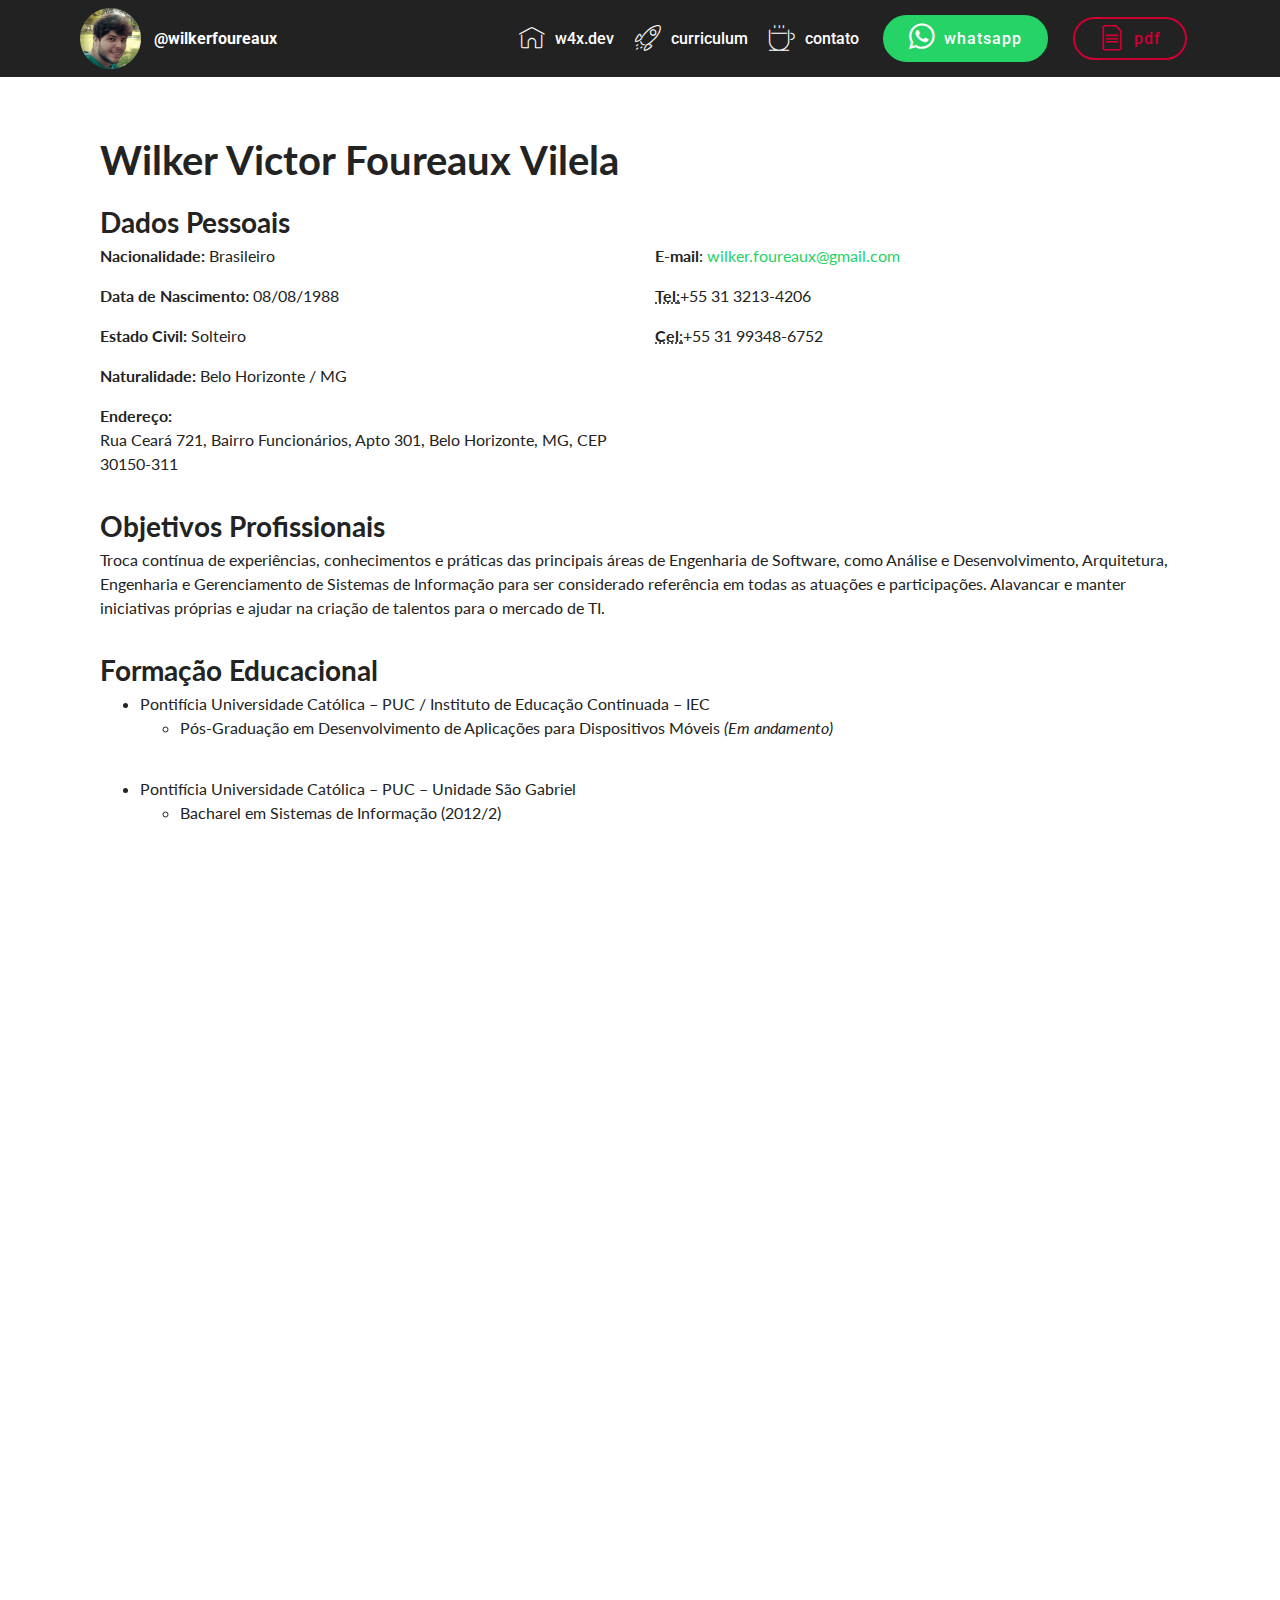
==== page1.html @ e5ffe051 "upload new site" ====
<!DOCTYPE html>
<html  >
<head>
  <!-- Site made with Mobirise Website Builder v4.11.3, https://mobirise.com -->
  <meta charset="UTF-8">
  <meta http-equiv="X-UA-Compatible" content="IE=edge">
  <meta name="generator" content="Mobirise v4.11.3, mobirise.com">
  <meta name="viewport" content="width=device-width, initial-scale=1, minimum-scale=1">
  <link rel="shortcut icon" href="assets/images/tiny-wilker-photo2-round-122x122.png" type="image/x-icon">
  <meta name="description" content="Web Creator Description">
  
  <title>Curriculum</title>
  <link rel="stylesheet" href="assets/web/assets/mobirise-icons-bold/mobirise-icons-bold.css">
  <link rel="stylesheet" href="assets/web/assets/mobirise-icons/mobirise-icons.css">
  <link rel="stylesheet" href="assets/bootstrap/css/bootstrap.min.css">
  <link rel="stylesheet" href="assets/bootstrap/css/bootstrap-grid.min.css">
  <link rel="stylesheet" href="assets/bootstrap/css/bootstrap-reboot.min.css">
  <link rel="stylesheet" href="assets/tether/tether.min.css">
  <link rel="stylesheet" href="assets/dropdown/css/style.css">
  <link rel="stylesheet" href="assets/socicon/css/styles.css">
  <link rel="stylesheet" href="assets/animatecss/animate.min.css">
  <link rel="stylesheet" href="assets/theme/css/style.css">
  <link rel="preload" as="style" href="assets/mobirise/css/mbr-additional.css"><link rel="stylesheet" href="assets/mobirise/css/mbr-additional.css" type="text/css">
  
  
  
</head>
<body>
  <section class="menu cid-rFRF5HntCu" once="menu" id="menu2-j">

    

    <nav class="navbar navbar-expand beta-menu navbar-dropdown align-items-center navbar-fixed-top navbar-toggleable-sm">
        <button class="navbar-toggler navbar-toggler-right" type="button" data-toggle="collapse" data-target="#navbarSupportedContent" aria-controls="navbarSupportedContent" aria-expanded="false" aria-label="Toggle navigation">
            <div class="hamburger">
                <span></span>
                <span></span>
                <span></span>
                <span></span>
            </div>
        </button>
        <div class="menu-logo">
            <div class="navbar-brand">
                <span class="navbar-logo">
                    <a href="index.html">
                        <img src="assets/images/tiny-wilker-photo2-round-122x122.png" alt="Mobirise" title="" style="height: 3.8rem;">
                    </a>
                </span>
                <span class="navbar-caption-wrap"><a class="navbar-caption text-white display-4" href="index.html">
                        @wilkerfoureaux</a></span>
            </div>
        </div>
        <div class="collapse navbar-collapse" id="navbarSupportedContent">
            <ul class="navbar-nav nav-dropdown" data-app-modern-menu="true"><li class="nav-item">
                    <a class="nav-link link text-white display-4" href="index.html"><span class="mbri-home mbr-iconfont mbr-iconfont-btn"></span>
                        w4x.dev</a>
                </li>
                <li class="nav-item">
                    <a class="nav-link link text-white display-4" href="page1.html"><span class="mbri-rocket mbr-iconfont mbr-iconfont-btn"></span>curriculum</a>
                </li><li class="nav-item"><a class="nav-link link text-white display-4" href="page2.html"><span class="mbri-hot-cup mbr-iconfont mbr-iconfont-btn"></span>
                        contato</a></li></ul>
            <div class="navbar-buttons mbr-section-btn"><a class="btn btn-sm btn-primary display-4" href="https://wa.me/+5531993486752"><span class="socicon socicon-whatsapp mbr-iconfont mbr-iconfont-btn"></span>
                    
                    whatsapp</a> <a class="btn btn-sm btn-secondary-outline display-4" href="https://drive.google.com/open?id=1NzzqrQV06mlaTWRjmNzqtCL3B72zoP9i" target="_blank"><span class="mbrib-file mbr-iconfont mbr-iconfont-btn"></span>
                    
                    pdf</a></div>
        </div>
    </nav>
</section>

<section class="engine"><a href="https://mobirise.info/n">simple web templates</a></section><section class="mbr-section article content1 cid-rFPD7gVWzP" id="custom-html-8">

    

    <div class="container">
        <div class="media-container-row">
            <div class="col-12 col-md-12">
				<h1>Wilker Victor Foureaux Vilela</h1>
				<div class="content">
                  <!-- Dados Pessoais -->
                  <h3>Dados Pessoais</h3>
                  <div class="row">
                    <div class="col-12 col-sm-12 col-md-6 col-lg-6 col-xl-6">
                      <p><strong>Nacionalidade:&nbsp;</strong>Brasileiro</p>
                      <p><strong>Data de Nascimento:</strong> 08/08/1988</p>
                      <p><strong>Estado Civil:</strong> Solteiro</p>
                      <p><strong>Naturalidade:</strong> Belo Horizonte / MG</p>
                      <span><strong>Endereço:</strong><address>Rua Ceará 721, Bairro Funcionários, Apto 301, Belo Horizonte, MG, CEP 30150-311</address></span>
                    </div>
                    <div class="col-12 col-sm-12 col-md-6 col-lg-6 col-xl-6">
                      <p><strong>E-mail</strong>:<a href="mailto:wilker.foureaux@gmail.com"> wilker.foureaux@gmail.com</a></p>
                      <p><abbr title="Telefone"><strong>Tel</strong>:</abbr>+55 31 3213-4206</p>
                      <p><abbr title="Celulares"><strong>Cel</strong>:</abbr>+55 31 99348-6752</p>
					</div>
                  </div>
                  <!-- End Dados Pessoais -->

                        <!-- Objetivos Profissionais -->
                        <h3>Objetivos Profissionais</h3>
                        <p>Troca contínua de experiências, conhecimentos e práticas das principais áreas de Engenharia de Software, como Análise e Desenvolvimento, Arquitetura, Engenharia e Gerenciamento de Sistemas de Informação para ser considerado referência em todas as atuações e participações. Alavancar e manter iniciativas próprias e ajudar na
criação de talentos para o mercado de TI.</p>
                        <!-- End Objetivos Profissionais -->

                        <!-- Formacao Educacional -->
                        <h3>Formação Educacional</h3>
                        <ul>
                            <li>
                                Pontifícia Universidade Católica – PUC / Instituto de Educação Continuada – IEC
                            </li>
                            <ul>
                                <li>
                                    Pós-Graduação em Desenvolvimento de Aplicações para Dispositivos Móveis
                                    <em>(Em andamento)</em>
                                </li>
                            </ul>
                        </ul>
                        <ul>
                            <li>
                                Pontifícia Universidade Católica – PUC – Unidade São Gabriel
                            </li>
                            <ul>
                                <li>
                                    Bacharel em Sistemas de Informação (2012/2)
                                </li>
                            </ul>
                        </ul>
                        <!-- End Formacao Educacional -->

                        <!-- Experiencia Profissional -->
                        <h3>Experiência Profissional</h3>
                  		<br>

                        <!-- Group Experiencias Proficionais -->
                        <div id="exp-group">
                            <!-- Group collapse CONSUTI/SPORTI -->
                            <div class="exp-job-title" data-toggle="collapse" data-target="#sporti">
                              <h5>CIO • SporTI
                              <br><small>05/2018 - 08/2019&nbsp;<em>(1 ano e 3 meses)</em></small>
                              <br><span class="mbri-more-horizontal" title"clique="" para="" expandir"=""></span>	
                              </h5>
                            </div>
                            <div id="sporti" class="collapse">
                                <ul>
                                    <li>
                                        Período: 05/2018 - 08/2019
                                    </li>
                                    <li>
                                        Cargo: CIO - Diretor de TI, Sócio-Diretor, Scrum Master, Analista de Requisitos e
										QA (Líder e Diretor), DevOps e infra
                                    </li>
                                    <li>
                                        Startup de BH que mantém sua plataforma de gestão
										esportiva com integração de todo o processo de
										criação de campeonatos, eventos esportivos, portal de
										notícias, aplicativos, redes sociais e escola de esportes.
										Possui aplicações white-label, SaaS e e-sports.
                                      Tecnologias Web .NET, MVC5, MySQL e app Xamarin.
                                    </li>
                                    <li>
                                        <a href="http://sporti.com.br" target="_blank">sporti.com.br</a>
                                    </li>
                                </ul>
                            </div>
                          <div class="exp-job-title" data-toggle="collapse" data-target="#consuti">
                              <h5>CIO • ConsuTI
                              <br><small>05/2018 - 08/2019&nbsp;<em>(1 ano e 3 meses)</em></small>
                              <br><span class="mbri-more-horizontal"></span>	
                              </h5>
                            </div>
                            <div id="consuti" class="collapse">
                                <ul>
                                    <li>
                                        Período: 05/2018 - 08/2019
                                    </li>
                                    <li>
                                        Cargo: CIO - Diretor de TI, Sócio-Diretor, Scrum Master, Analista de Requisitos e
										QA (Líder e Diretor), DevOps e infra
                                    </li>
                                    <li>
                                       Outsourcing de Projetos de Software. Principal projeto,
										AgroHUB - gestão integrada de fazendas, da EXAGRO,
										potência em consultoria de Agronegócios no Brasil.
										Tecnologias Web .NET, MVC5, MySQL. Apps Android e
										iOS utilizando Xamarin. Azure DevOps.                                      	
                                    </li>
                                    <li>
                                        <a href="http://consuti.com.br" target="_blank">consuti.com.br</a>
                                      <br><a href="http://agrohub.com.br" target="_blank">agrohub.com.br</a>
                                    </li>
                                </ul>
                            </div>
                            <!-- End Group collapse CONSUTI/SPORTI -->
                            <!-- Group collapse FASTDEZINE -->
                            <div class="exp-job-title" data-toggle="collapse" data-target="#fastdezine">
                              <h5>Project Manager • Fastdezine
                              <br><small>10/2016 - 04/2018&nbsp;<em>(1 ano e 7 meses)</em></small>
                              <br><span class="mbri-more-horizontal"></span>	
                              </h5>
                            </div>
                            <div id="fastdezine" class="collapse">
                                <ul>
                                    <li>
                                        Startup de gerenciamento de freelancers para outsourcing de projetos de design e desenvolvimento de websites e soluções agregadas.
                                    </li>
                                    <li>
                                        Período: 10/2016 - 04/2018
                                    </li>
                                    <li>
                                        Cargo: Gerente de Projetos e membro interno da startup.
                                    </li>
                                    <li>
                                        Descrição: Início como freelancer na base em junho de 2016 para desenvolvimento de apps e integrações para soluções Sambatech.
                                        <br> O processo de desenvolvimento de software estava incorreto, logo a proposta de integrar o time se realizou e baseou-se em gerenciar os projetos internos e externos e trabalhar na melhoria dos processos e ferramentas internas.
                                        <br> Rotineiramente as atividades (jobs) exercidas envolviam todos as competências esperadas em projetos de software, não somente gerenciamento, mas também análise, design, desenvolvimento web e mobile, testes, suporte.
                                    </li>
                                    <li>
                                        <a href="http://fastdezine.com" target="_blank">Fastdezine Website</a>
                                    </li>
                                </ul>
                            </div>
                            <!-- End Group collapse FASTDEZINE -->

                            <!-- Group collapse UFMG -->
                            <div class="exp-job-title" data-toggle="collapse" data-target="#ufmg">
                                <h5>Analista de Requisitos • DCC - UFMG
                                  <br><small>04/2015 - 10/2016&nbsp;<em>(1 ano e 7 meses)</em></small>
                                  <br><span class="mbri-more-horizontal"></span>	
								</h5>
                            </div>
                            <div id="ufmg" class="collapse">
                                <ul>
                                    <li>
                                        Capacitação e desenvolvimento científico e tecnológico nas áreas de informática e correlatas, por meio da formação de recursos humanos e da realização de pesquisa, desenvolvimento e transferência de conhecimento para a sociedade. Para cumprir essa missão há uma constante preocupação com a qualidade do corpo docente e o aprimoramento do corpo técnico-administrativo. Paralelamente, o Departamento mantém atualizados os laboratórios, a biblioteca e a infra-estrutura da administração.
                                        <br> O Departamento de Ciência da Computação - DCC, da Universidade Federal de Minas Gerais - UFMG é responsável pelos cursos de Bacharelado em Ciência da Computação, Bacharelado em Sistemas de Informação e Pós-Graduação em Ciência da Computação nos níveis de mestrado e doutorado. Além disso, é parceiro do Departamento de Matemática no oferecimento do Curso de Matemática Computacional e possui uma participação significativa em vários outros Cursos.
                                    </li>
                                    <li>
                                        Período: 04/2015 - 10/2016
                                    </li>
                                    <li>
                                        Cargo: Analista de Requisitos
                                    </li>
                                    <li>
                                        Descrição: Análise de Requisitos de Projetos a serem desenvolvidas pelo DCC - UFMG.
                                    </li>
                                    <li>
                                        <a href="http://www.dcc.ufmg.br/dcc/" target="_blank">Página do DCC</a>
                                    </li>
                                </ul>
                            </div>
                            <!-- End Group collapse UFMG -->

                            <!-- Group collapse Otimiza -->
                            <div class="exp-job-title" data-toggle="collapse" data-target="#Otimiza">
                              <h5>Analista de Testes • Otimiza Sistemas
                              <br><small>10/2011 - 03/2015&nbsp;<em>(3 anos e 6 meses)</em></small>
                              <br><span class="mbri-more-horizontal"></span>	
						
					</h5>
                            </div>
                            <div id="Otimiza" class="collapse">
                                <ul>
                                    <li>
                                        Desenvolvimento de Sistemas em Engenharia de Automação e Tecnologia da Informação.
                                        <br> Líder de mercado em Sistemas de Inspeção Veicular.
                                    </li>
                                    <li>
                                        Período: 10/2011 - 03/2015
                                    </li>
                                    <li>
                                        Cargo: Analista de Testes Pleno I
                                    </li>
                                    <li>
                                        Descrição: Coordenação das atividades de testes dos sistemas desenvolvidos pela empresa. Análise de Sistemas e acompanhamento do Desenvolvimento e Homologação dos produtos.
                                    </li>
                                    <li>
                                        <a href="https://pt-br.facebook.com/OtimizaSistemas" target="_blank">Facebook</a>
                                    </li>
                                </ul>
                            </div>
                            <!-- End Group collapse Otimiza -->

                            <!-- Group collapse CPMBraxis -->
                            <div class="exp-job-title" data-toggle="collapse" data-target="#CpmBraxis">
                                <h5>Analista de Testes • CPM Braxis Capgemini
						<br><small>05/2010 - 10/2011&nbsp;<em>(1 ano e 6 meses)</em></small>
                        <br><span class="mbri-more-horizontal"></span>	
					</h5>
                            </div>
                            <div id="CpmBraxis" class="collapse">
                                <ul>
                                    <li>
                                        Aplications Outsourcing
                                    </li>
                                    <li>
                                        Período: 05/2010 - 10/2011
                                    </li>
                                    <li>
                                        Cargo: Programador Jr. (Ênfase em Testes)
                                    </li>
                                    <li>
                                        Descrição: Testes em geral para os sistemas desenvolvidos pela empresa. Automação de testes.
                                    </li>
                                    <li>
                                        <a href="http://www.linkedin.com/company/capgemini" target="_blank">LinkedIn</a>
                                    </li>
                                </ul>
                            </div>
                            <!-- End Group collapse CPMBraxis -->

                            <!-- Group collapse Takenet -->
                            <div class="exp-job-title" data-toggle="collapse" data-target="#Takenet">
                                <h5>Estagiário de TI • Takenet
						<br>
						<small>02/2009 - 05/2010
							<em>(1 ano e 3 meses)</em>
						</small>
						<br><span class="mbri-more-horizontal"></span>	
					</h5>
                            </div>
                            <div id="Takenet" class="collapse">
                                <ul>
                                    <li>
                                        Empresa pioneira no mercado de SVA (Serviços de Valor Agregado) no Brasil, provedora de soluções mobile
                                    </li>
                                    <li>
                                        Período: 02/2009 - 05/2010
                                    </li>
                                    <li>
                                        Cargo: HelpDesk (Estágio)
                                    </li>
                                    <li>
                                        Descrição: Suporte interno de Hardware e Software para funcionários e equipamentos.
                                    </li>
                                    <li>
                                        <a href="http://www.linkedin.com/company/takenet" target="_blank">LinkedIn</a>
                                    </li>
                                </ul>
                            </div>
                            <!-- End Group collapse Takenet -->

                            <!-- Group collapse Itautec -->
                            <div class="exp-job-title" data-toggle="collapse" data-target="#Itautec">
                                <h5>Técnico em Suporte • Itautec
						<br>
						<small>06/2008 - 10/2008
							<em>(4 meses)</em>
						</small>
						<br><span class="mbri-more-horizontal"></span>	
					</h5>
                            </div>
                            <div id="Itautec" class="collapse">
                                <ul>
                                    <li>
                                        Rhealeza Informática - Suporte Técnico terceirizado Itautec
                                    </li>
                                    <li>
                                        Período: 06/2008 - 10/2008
                                    </li>
                                    <li>
                                        Cargo: Técnico em Suporte Pleno
                                    </li>
                                    <li>
                                        Descrição: Automação Bancária e Implantação de Sistemas Itautec.
                                    </li>
                                    <li>
                                        <a href="http://www.linkedin.com/company/itautec" target="_blank">LinkedIn</a>
                                    </li>
                                </ul>
                            </div>
                            <!-- End Group collapse Itautec -->

                            <!-- Group collapse A&C -->
                            <div class="exp-job-title" data-toggle="collapse" data-target="#AeC">
                                <h5>HelpDesk • A&amp;C Centro de Contatos S/A
						<br>
						<small>03/2007 - 03/2008
							<em>(1 ano)</em>
						</small>
						<br><span class="mbri-more-horizontal"></span>	
					</h5>
                            </div>
                            <div id="AeC" class="collapse">
                                <ul>
                                    <li>
                                        Empresa Prestadora de serviços de Callcenter e Telemarketing
                                    </li>
                                    <li>
                                        Período: 03/2007 a 03/2008
                                    </li>
                                    <li>
                                        Cargo/Descrição:
                                        <br> GRE (Grupo de Relacionamento Especial) - Retenção e ofertas aos clientes TIM;
                                        <br> BackOffice - Tratamento dos pedidos e análises especiais dos setores pré e pós-pago TIM e Substituto (Backup) do Supervisor da Equipe;
                                        <br> HelpDesk - Internet WAY Brasil (Atualmente Oi Velox) - Suporte à Redes (Hardware e Software)
                                    </li>
                                    <li>
                                        <a href="http://www.linkedin.com/company/grupo-a&c" target="_blank">LinkedIn</a>
                                    </li>
                                </ul>
                            </div>
                            <!-- End Group collapse Itautec -->

                        </div>
                        <!-- End Group Experiencias Profissionais -->
                        <!-- End Experiencia Profissional -->

                        <!-- Características e Habilidades Profissionais -->
                        <h3>Características e Habilidades Profissionais</h3>
                        <p>
                            <span class="glyphicon glyphicon-plus"></span> Habilidoso, ágil, organizado, diligente e prudente nas tarefas. Fácil adaptabilidade à novos ambientes e equipes de trabalho. Bom humor e naturalidade para trabalhar em equipe. Praticidade na comunicação com clientes, stakeholders e com o público em geral.
                        </p>
                        <p>
                            <span class="glyphicon glyphicon-plus"></span> Conhecimentos gerais: gestão, análise e desenvolvimento, testes e controle de qualidade; Autodidata em manutenção e suporte de Hardware e Software em geral; Conhencimentos em Virtualização, Ambientes Unix, Linux, Windows; Conhecimentos gerais dos pagotes Microsoft Office, Libreoffice; Conhecimentos em Cloud Computing e Redes de Computadores. Conhecimentos Gerais em Empreendedorismo, Cultura Startup, Metofologias Ágeis, Análise UI/UX, Marketing Digital e Conteúdo, CRM, Customer Success.
                        </p>
                        <p>
                            <span class="glyphicon glyphicon-plus"></span> Desenvolvimento Web (HTML-5, CSS-3, JS - ES6), Frameworks Javascript, AngularJS e Angular 2+, Bootstrap, jQuery e suas variações; Desenvolvimento Mobile (Híbridos e Nativos, Phonegap, Ionic, Android); Noções de desenvolvimento em .NET com ênfase em C#; Noções de desenvolvimento em Java (Servlets, JEE, JSP, EJB, Spring); Banco de Dados Relacionais e Não Relacionais (MySQL, MSSQL, PostgreSQL, SQLite, MongoDB); Servidores datacenter e infrastrutura em nuvem, conhecimentos gerais em GCP, AWS, Cloudflare, SEO; Conhecimentos gerais em DevOps, manutenção e versionamento de código, Git (GitHub, Bitbucket, GitLab) e integração contínua (Jenkins, TFS); Automação de testes com TestComplete, Microsoft Test Manager, Katalon (Selenium HQ), JMeter, HtmlUnit. Gerenciamento e execução de testes unitários.
                        </p>
                        <p>
                            <span class="glyphicon glyphicon-plus"></span> Bastante interessado e entusiasta no mercado de TI em geral, sempre buscando conhecimento nas suas diversas áreas e novas tecnologias.
                        </p>
                        <p>
                            <span class="glyphicon glyphicon-plus"></span> Inglês Avançado (Escrita e Fala). (<a href="https://www.efset.org/cert/FPSRgg" target="_blank">EF SET certificate</a>)
                        </p>
                        <p>
                            <span class="glyphicon glyphicon-plus"></span> Criativo, estudioso, empreendedor e determinado.
                        </p>
                        <!-- End Características e Habilidades Profissionais -->

                        <!-- Certificacoes -->
                        <h3>Certificações em Destaque</h3>
                        <p>
                            <span class="glyphicon glyphicon-ok"></span>
                            <a href="http://www.bstqb.org.br/?q=node/155" target="_blank"> [ISTQB 14-CTAL-TM0254-BR]</a> - Certified Tester Advanced Level - Test Manager
                        </p>
                        <p>
                            <span class="glyphicon glyphicon-ok"></span>
                            <a href="http://www.bstqb.org.br/?q=node/171" target="_blank"> [ISTQB 11-CTFL-01414-BR]</a> - Certified Tester Foundation Level
                        </p>
                        <p>
                            <span class="glyphicon glyphicon-ok"></span>
                            <a href="/MS_Learning_Transcript.PDF" target="_blank"> [MCP 70-480]</a>
                            <a href="https://www.microsoft.com/learning/pt-br/exam-70-480.aspx"> - Programming in HTML5 with JavaScript and CSS3</a>
                        </p>
                        <p>
                            <span class="glyphicon glyphicon-ok"></span>
                            <!-- <a href="#"></a> -->
                            <a href="/wilker-foureaux-metricas-ageis-roberto-brasileiro.pdf">Workshop - Métricas Ágeis - Roberto Brasileiro - abril/2018</a>
                        </p>
                        <!-- End Certificacoes -->

                    </div>
                </div> <!-- div content -->

			</div>
		</div> <!-- media-container-row -->
	 <!-- div container -->
</section>

<section once="footers" class="cid-rFQbaRw2G3" id="footer6-b">

    

    

    <div class="container">
        <div class="media-container-row align-center mbr-white">
            <div class="col-12">
                <p class="mbr-text mb-0 mbr-fonts-style display-7">
                    © Copyright 2019++ Wilker Foureaux - All Rights Reserved
                </p>
            </div>
        </div>
    </div>
</section>


  <script src="assets/web/assets/jquery/jquery.min.js"></script>
  <script src="assets/popper/popper.min.js"></script>
  <script src="assets/bootstrap/js/bootstrap.min.js"></script>
  <script src="assets/smoothscroll/smooth-scroll.js"></script>
  <script src="assets/tether/tether.min.js"></script>
  <script src="assets/viewportchecker/jquery.viewportchecker.js"></script>
  <script src="assets/dropdown/js/nav-dropdown.js"></script>
  <script src="assets/dropdown/js/navbar-dropdown.js"></script>
  <script src="assets/touchswipe/jquery.touch-swipe.min.js"></script>
  <script src="assets/theme/js/script.js"></script>
  
  
 <div id="scrollToTop" class="scrollToTop mbr-arrow-up"><a style="text-align: center;"><i class="mbr-arrow-up-icon mbr-arrow-up-icon-cm cm-icon cm-icon-smallarrow-up"></i></a></div>
    <input name="animation" type="hidden">
  </body>
</html>
---- assets/web/assets/mobirise-icons-bold/mobirise-icons-bold.css ----
@font-face {
  font-family: 'mobirise-icons-bold';
  font-display: swap;
  src:  url('mobirise-icons-bold.eot?m1l4yr');
  src:  url('mobirise-icons-bold.eot?m1l4yr#iefix') format('embedded-opentype'),
    url('mobirise-icons-bold.ttf?m1l4yr') format('truetype'),
    url('mobirise-icons-bold.woff?m1l4yr') format('woff'),
    url('mobirise-icons-bold.svg?m1l4yr#mobirise-icons-bold') format('svg');
  font-weight: normal;
  font-style: normal;
}

[class^="mbrib-"], [class*="mbrib-"] {
  /* use !important to prevent issues with browser extensions that change fonts */
  font-family: 'mobirise-icons-bold' !important;
  speak: none;
  font-style: normal;
  font-weight: normal;
  font-variant: normal;
  text-transform: none;
  line-height: 1;

  /* Better Font Rendering =========== */
  -webkit-font-smoothing: antialiased;
  -moz-osx-font-smoothing: grayscale;
}

.mbrib-add-submenu:before {
  content: "\e900";
}
.mbrib-alert:before {
  content: "\e901";
}
.mbrib-align-center:before {
  content: "\e902";
}
.mbrib-align-justify:before {
  content: "\e903";
}
.mbrib-align-left:before {
  content: "\e904";
}
.mbrib-align-right:before {
  content: "\e905";
}
.mbrib-android:before {
  content: "\e906";
}
.mbrib-apple:before {
  content: "\e907";
}
.mbrib-arrow-down:before {
  content: "\e908";
}
.mbrib-arrow-next:before {
  content: "\e909";
}
.mbrib-arrow-prev:before {
  content: "\e90a";
}
.mbrib-arrow-up:before {
  content: "\e90b";
}
.mbrib-bold:before {
  content: "\e90c";
}
.mbrib-bookmark:before {
  content: "\e90d";
}
.mbrib-bootstrap:before {
  content: "\e90e";
}
.mbrib-briefcase:before {
  content: "\e90f";
}
.mbrib-browse:before {
  content: "\e910";
}
.mbrib-bulleted-list:before {
  content: "\e911";
}
.mbrib-calendar:before {
  content: "\e912";
}
.mbrib-camera:before {
  content: "\e913";
}
.mbrib-cart-add:before {
  content: "\e914";
}
.mbrib-cart-full:before {
  content: "\e915";
}
.mbrib-cash:before {
  content: "\e916";
}
.mbrib-change-style:before {
  content: "\e917";
}
.mbrib-chat:before {
  content: "\e918";
}
.mbrib-clock:before {
  content: "\e919";
}
.mbrib-close:before {
  content: "\e91a";
}
.mbrib-cloud:before {
  content: "\e91b";
}
.mbrib-code:before {
  content: "\e91c";
}
.mbrib-contact-form:before {
  content: "\e91d";
}
.mbrib-credit-card:before {
  content: "\e91e";
}
.mbrib-cursor-click:before {
  content: "\e91f";
}
.mbrib-cust-feedback:before {
  content: "\e920";
}
.mbrib-database:before {
  content: "\e921";
}
.mbrib-delivery:before {
  content: "\e922";
}
.mbrib-desktop:before {
  content: "\e923";
}
.mbrib-devices:before {
  content: "\e924";
}
.mbrib-down:before {
  content: "\e925";
}
.mbrib-download:before {
  content: "\e926";
}
.mbrib-drag-n-drop:before {
  content: "\e927";
}
.mbrib-drag-n-drop2:before {
  content: "\e928";
}
.mbrib-edit:before {
  content: "\e929";
}
.mbrib-edit2:before {
  content: "\e92a";
}
.mbrib-error:before {
  content: "\e92b";
}
.mbrib-extension:before {
  content: "\e92c";
}
.mbrib-features:before {
  content: "\e92d";
}
.mbrib-file:before {
  content: "\e92e";
}
.mbrib-flag:before {
  content: "\e92f";
}
.mbrib-folder:before {
  content: "\e930";
}
.mbrib-gift:before {
  content: "\e931";
}
.mbrib-github:before {
  content: "\e932";
}
.mbrib-globe-2:before {
  content: "\e933";
}
.mbrib-globe:before {
  content: "\e934";
}
.mbrib-growing-chart:before {
  content: "\e935";
}
.mbrib-hearth:before {
  content: "\e936";
}
.mbrib-help:before {
  content: "\e937";
}
.mbrib-home:before {
  content: "\e938";
}
.mbrib-hot-cup:before {
  content: "\e939";
}
.mbrib-idea:before {
  content: "\e93a";
}
.mbrib-image-gallery:before {
  content: "\e93b";
}
.mbrib-image-slider:before {
  content: "\e93c";
}
.mbrib-info:before {
  content: "\e93d";
}
.mbrib-italic:before {
  content: "\e93e";
}
.mbrib-key:before {
  content: "\e93f";
}
.mbrib-laptop:before {
  content: "\e940";
}
.mbrib-layers:before {
  content: "\e941";
}
.mbrib-left-right:before {
  content: "\e942";
}
.mbrib-left:before {
  content: "\e943";
}
.mbrib-letter:before {
  content: "\e944";
}
.mbrib-like:before {
  content: "\e945";
}
.mbrib-link:before {
  content: "\e946";
}
.mbrib-lock:before {
  content: "\e947";
}
.mbrib-login:before {
  content: "\e948";
}
.mbrib-logout:before {
  content: "\e949";
}
.mbrib-magic-stick:before {
  content: "\e94a";
}
.mbrib-map-pin:before {
  content: "\e94b";
}
.mbrib-menu:before {
  content: "\e94c";
}
.mbrib-mobile:before {
  content: "\e94d";
}
.mbrib-mobile2:before {
  content: "\e94e";
}
.mbrib-mobirise:before {
  content: "\e94f";
}
.mbrib-more-horizontal:before {
  content: "\e950";
}
.mbrib-more-vertical:before {
  content: "\e951";
}
.mbrib-music:before {
  content: "\e952";
}
.mbrib-new-file:before {
  content: "\e953";
}
.mbrib-numbered-list:before {
  content: "\e954";
}
.mbrib-opened-folder:before {
  content: "\e955";
}
.mbrib-pages:before {
  content: "\e956";
}
.mbrib-paper-plane:before {
  content: "\e957";
}
.mbrib-paperclip:before {
  content: "\e958";
}
.mbrib-photo:before {
  content: "\e959";
}
.mbrib-photos:before {
  content: "\e95a";
}
.mbrib-pin:before {
  content: "\e95b";
}
.mbrib-play:before {
  content: "\e95c";
}
.mbrib-plus:before {
  content: "\e95d";
}
.mbrib-preview:before {
  content: "\e95e";
}
.mbrib-print:before {
  content: "\e95f";
}
.mbrib-protect:before {
  content: "\e960";
}
.mbrib-question:before {
  content: "\e961";
}
.mbrib-quote-left:before {
  content: "\e962";
}
.mbrib-quote-right:before {
  content: "\e963";
}
.mbrib-redo:before {
  content: "\e964";
}
.mbrib-refresh:before {
  content: "\e965";
}
.mbrib-responsive:before {
  content: "\e966";
}
.mbrib-right:before {
  content: "\e967";
}
.mbrib-rocket:before {
  content: "\e968";
}
.mbrib-sad-face:before {
  content: "\e969";
}
.mbrib-sale:before {
  content: "\e96a";
}
.mbrib-save:before {
  content: "\e96b";
}
.mbrib-search:before {
  content: "\e96c";
}
.mbrib-setting:before {
  content: "\e96d";
}
.mbrib-setting2:before {
  content: "\e96e";
}
.mbrib-setting3:before {
  content: "\e96f";
}
.mbrib-share:before {
  content: "\e970";
}
.mbrib-shopping-bag:before {
  content: "\e971";
}
.mbrib-shopping-basket:before {
  content: "\e972";
}
.mbrib-shopping-cart:before {
  content: "\e973";
}
.mbrib-sites:before {
  content: "\e974";
}
.mbrib-smile-face:before {
  content: "\e975";
}
.mbrib-speed:before {
  content: "\e976";
}
.mbrib-star:before {
  content: "\e977";
}
.mbrib-success:before {
  content: "\e978";
}
.mbrib-sun:before {
  content: "\e979";
}
.mbrib-sun2:before {
  content: "\e97a";
}
.mbrib-tablet-vertical:before {
  content: "\e97b";
}
.mbrib-tablet:before {
  content: "\e97c";
}
.mbrib-target:before {
  content: "\e97d";
}
.mbrib-timer:before {
  content: "\e97e";
}
.mbrib-to-ftp:before {
  content: "\e97f";
}
.mbrib-to-local-drive:before {
  content: "\e980";
}
.mbrib-touch-swipe:before {
  content: "\e981";
}
.mbrib-touch:before {
  content: "\e982";
}
.mbrib-trash:before {
  content: "\e983";
}
.mbrib-underline:before {
  content: "\e984";
}
.mbrib-undo:before {
  content: "\e985";
}
.mbrib-unlink:before {
  content: "\e986";
}
.mbrib-unlock:before {
  content: "\e987";
}
.mbrib-up-down:before {
  content: "\e988";
}
.mbrib-up:before {
  content: "\e989";
}
.mbrib-update:before {
  content: "\e98a";
}
.mbrib-upload:before {
  content: "\e98b";
}
.mbrib-user:before {
  content: "\e98c";
}
.mbrib-user2:before {
  content: "\e98d";
}
.mbrib-users:before {
  content: "\e98e";
}
.mbrib-video-play:before {
  content: "\e98f";
}
.mbrib-video:before {
  content: "\e990";
}
.mbrib-watch:before {
  content: "\e991";
}
.mbrib-website-theme:before {
  content: "\e992";
}
.mbrib-wifi:before {
  content: "\e993";
}
.mbrib-windows:before {
  content: "\e994";
}
.mbrib-zoom-out:before {
  content: "\e995";
}
---- assets/web/assets/mobirise-icons/mobirise-icons.css ----
@font-face {
  font-family: 'MobiriseIcons';
  src:  url('mobirise-icons.eot?spat4u');
  src:  url('mobirise-icons.eot?spat4u#iefix') format('embedded-opentype'),
    url('mobirise-icons.ttf?spat4u') format('truetype'),
    url('mobirise-icons.woff?spat4u') format('woff'),
    url('mobirise-icons.svg?spat4u#MobiriseIcons') format('svg');
  font-weight: normal;
  font-style: normal;
  font-display: swap;
}

[class^="mbri-"], [class*=" mbri-"] {
  /* use !important to prevent issues with browser extensions that change fonts */
  font-family: MobiriseIcons !important;
  speak: none;
  font-style: normal;
  font-weight: normal;
  font-variant: normal;
  text-transform: none;
  line-height: 1;

  /* Better Font Rendering =========== */
  -webkit-font-smoothing: antialiased;
  -moz-osx-font-smoothing: grayscale;
}

.mbri-add-submenu:before {
  content: "\e900";
}
.mbri-alert:before {
  content: "\e901";
}
.mbri-align-center:before {
  content: "\e902";
}
.mbri-align-justify:before {
  content: "\e903";
}
.mbri-align-left:before {
  content: "\e904";
}
.mbri-align-right:before {
  content: "\e905";
}
.mbri-android:before {
  content: "\e906";
}
.mbri-apple:before {
  content: "\e907";
}
.mbri-arrow-down:before {
  content: "\e908";
}
.mbri-arrow-next:before {
  content: "\e909";
}
.mbri-arrow-prev:before {
  content: "\e90a";
}
.mbri-arrow-up:before {
  content: "\e90b";
}
.mbri-bold:before {
  content: "\e90c";
}
.mbri-bookmark:before {
  content: "\e90d";
}
.mbri-bootstrap:before {
  content: "\e90e";
}
.mbri-briefcase:before {
  content: "\e90f";
}
.mbri-browse:before {
  content: "\e910";
}
.mbri-bulleted-list:before {
  content: "\e911";
}
.mbri-calendar:before {
  content: "\e912";
}
.mbri-camera:before {
  content: "\e913";
}
.mbri-cart-add:before {
  content: "\e914";
}
.mbri-cart-full:before {
  content: "\e915";
}
.mbri-cash:before {
  content: "\e916";
}
.mbri-change-style:before {
  content: "\e917";
}
.mbri-chat:before {
  content: "\e918";
}
.mbri-clock:before {
  content: "\e919";
}
.mbri-close:before {
  content: "\e91a";
}
.mbri-cloud:before {
  content: "\e91b";
}
.mbri-code:before {
  content: "\e91c";
}
.mbri-contact-form:before {
  content: "\e91d";
}
.mbri-credit-card:before {
  content: "\e91e";
}
.mbri-cursor-click:before {
  content: "\e91f";
}
.mbri-cust-feedback:before {
  content: "\e920";
}
.mbri-database:before {
  content: "\e921";
}
.mbri-delivery:before {
  content: "\e922";
}
.mbri-desktop:before {
  content: "\e923";
}
.mbri-devices:before {
  content: "\e924";
}
.mbri-down:before {
  content: "\e925";
}
.mbri-download:before {
  content: "\e989";
}
.mbri-drag-n-drop:before {
  content: "\e927";
}
.mbri-drag-n-drop2:before {
  content: "\e928";
}
.mbri-edit:before {
  content: "\e929";
}
.mbri-edit2:before {
  content: "\e92a";
}
.mbri-error:before {
  content: "\e92b";
}
.mbri-extension:before {
  content: "\e92c";
}
.mbri-features:before {
  content: "\e92d";
}
.mbri-file:before {
  content: "\e92e";
}
.mbri-flag:before {
  content: "\e92f";
}
.mbri-folder:before {
  content: "\e930";
}
.mbri-gift:before {
  content: "\e931";
}
.mbri-github:before {
  content: "\e932";
}
.mbri-globe:before {
  content: "\e933";
}
.mbri-globe-2:before {
  content: "\e934";
}
.mbri-growing-chart:before {
  content: "\e935";
}
.mbri-hearth:before {
  content: "\e936";
}
.mbri-help:before {
  content: "\e937";
}
.mbri-home:before {
  content: "\e938";
}
.mbri-hot-cup:before {
  content: "\e939";
}
.mbri-idea:before {
  content: "\e93a";
}
.mbri-image-gallery:before {
  content: "\e93b";
}
.mbri-image-slider:before {
  content: "\e93c";
}
.mbri-info:before {
  content: "\e93d";
}
.mbri-italic:before {
  content: "\e93e";
}
.mbri-key:before {
  content: "\e93f";
}
.mbri-laptop:before {
  content: "\e940";
}
.mbri-layers:before {
  content: "\e941";
}
.mbri-left-right:before {
  content: "\e942";
}
.mbri-left:before {
  content: "\e943";
}
.mbri-letter:before {
  content: "\e944";
}
.mbri-like:before {
  content: "\e945";
}
.mbri-link:before {
  content: "\e946";
}
.mbri-lock:before {
  content: "\e947";
}
.mbri-login:before {
  content: "\e948";
}
.mbri-logout:before {
  content: "\e949";
}
.mbri-magic-stick:before {
  content: "\e94a";
}
.mbri-map-pin:before {
  content: "\e94b";
}
.mbri-menu:before {
  content: "\e94c";
}
.mbri-mobile:before {
  content: "\e94d";
}
.mbri-mobile2:before {
  content: "\e94e";
}
.mbri-mobirise:before {
  content: "\e94f";
}
.mbri-more-horizontal:before {
  content: "\e950";
}
.mbri-more-vertical:before {
  content: "\e951";
}
.mbri-music:before {
  content: "\e952";
}
.mbri-new-file:before {
  content: "\e953";
}
.mbri-numbered-list:before {
  content: "\e954";
}
.mbri-opened-folder:before {
  content: "\e955";
}
.mbri-pages:before {
  content: "\e956";
}
.mbri-paper-plane:before {
  content: "\e957";
}
.mbri-paperclip:before {
  content: "\e958";
}
.mbri-photo:before {
  content: "\e959";
}
.mbri-photos:before {
  content: "\e95a";
}
.mbri-pin:before {
  content: "\e95b";
}
.mbri-play:before {
  content: "\e95c";
}
.mbri-plus:before {
  content: "\e95d";
}
.mbri-preview:before {
  content: "\e95e";
}
.mbri-print:before {
  content: "\e95f";
}
.mbri-protect:before {
  content: "\e960";
}
.mbri-question:before {
  content: "\e961";
}
.mbri-quote-left:before {
  content: "\e962";
}
.mbri-quote-right:before {
  content: "\e963";
}
.mbri-refresh:before {
  content: "\e964";
}
.mbri-responsive:before {
  content: "\e965";
}
.mbri-right:before {
  content: "\e966";
}
.mbri-rocket:before {
  content: "\e967";
}
.mbri-sad-face:before {
  content: "\e968";
}
.mbri-sale:before {
  content: "\e969";
}
.mbri-save:before {
  content: "\e96a";
}
.mbri-search:before {
  content: "\e96b";
}
.mbri-setting:before {
  content: "\e96c";
}
.mbri-setting2:before {
  content: "\e96d";
}
.mbri-setting3:before {
  content: "\e96e";
}
.mbri-share:before {
  content: "\e96f";
}
.mbri-shopping-bag:before {
  content: "\e970";
}
.mbri-shopping-basket:before {
  content: "\e971";
}
.mbri-shopping-cart:before {
  content: "\e972";
}
.mbri-sites:before {
  content: "\e973";
}
.mbri-smile-face:before {
  content: "\e974";
}
.mbri-speed:before {
  content: "\e975";
}
.mbri-star:before {
  content: "\e976";
}
.mbri-success:before {
  content: "\e977";
}
.mbri-sun:before {
  content: "\e978";
}
.mbri-sun2:before {
  content: "\e979";
}
.mbri-tablet:before {
  content: "\e97a";
}
.mbri-tablet-vertical:before {
  content: "\e97b";
}
.mbri-target:before {
  content: "\e97c";
}
.mbri-timer:before {
  content: "\e97d";
}
.mbri-to-ftp:before {
  content: "\e97e";
}
.mbri-to-local-drive:before {
  content: "\e97f";
}
.mbri-touch-swipe:before {
  content: "\e980";
}
.mbri-touch:before {
  content: "\e981";
}
.mbri-trash:before {
  content: "\e982";
}
.mbri-underline:before {
  content: "\e983";
}
.mbri-unlink:before {
  content: "\e984";
}
.mbri-unlock:before {
  content: "\e985";
}
.mbri-up-down:before {
  content: "\e986";
}
.mbri-up:before {
  content: "\e987";
}
.mbri-update:before {
  content: "\e988";
}
.mbri-upload:before {
 content: "\e926"; 
}
.mbri-user:before {
  content: "\e98a";
}
.mbri-user2:before {
  content: "\e98b";
}
.mbri-users:before {
  content: "\e98c";
}
.mbri-video:before {
  content: "\e98d";
}
.mbri-video-play:before {
  content: "\e98e";
}
.mbri-watch:before {
  content: "\e98f";
}
.mbri-website-theme:before {
  content: "\e990";
}
.mbri-wifi:before {
  content: "\e991";
}
.mbri-windows:before {
  content: "\e992";
}
.mbri-zoom-out:before {
  content: "\e993";
}
.mbri-redo:before {
  content: "\e994";
}
.mbri-undo:before {
  content: "\e995";
}
---- assets/dropdown/css/style.css ----
.navbar-dropdown {
  left: 0;
  padding: 0;
  position: absolute;
  right: 0;
  top: 0;
  transition: all 0.45s ease;
  z-index: 1030;
  background: #282828; }
  .navbar-dropdown .navbar-logo {
    margin-right: 0.8rem;
    transition: margin 0.3s ease-in-out;
    vertical-align: middle; }
    .navbar-dropdown .navbar-logo img {
      height: 3.125rem;
      transition: all 0.3s ease-in-out; }
    .navbar-dropdown .navbar-logo.mbr-iconfont {
      font-size: 3.125rem;
      line-height: 3.125rem; }
  .navbar-dropdown .navbar-caption {
    font-weight: 700;
    white-space: normal;
    vertical-align: -4px;
    line-height: 3.125rem !important; }
    .navbar-dropdown .navbar-caption, .navbar-dropdown .navbar-caption:hover {
      color: inherit;
      text-decoration: none; }
  .navbar-dropdown .mbr-iconfont + .navbar-caption {
    vertical-align: -1px; }
  .navbar-dropdown.navbar-fixed-top {
    position: fixed; }
  .navbar-dropdown .navbar-brand span {
    vertical-align: -4px; }
  .navbar-dropdown.bg-color.transparent {
    background: none; }
  .navbar-dropdown.navbar-short .navbar-brand {
    padding: 0.625rem 0; }
    .navbar-dropdown.navbar-short .navbar-brand span {
      vertical-align: -1px; }
  .navbar-dropdown.navbar-short .navbar-caption {
    line-height: 2.375rem !important;
    vertical-align: -2px; }
  .navbar-dropdown.navbar-short .navbar-logo {
    margin-right: 0.5rem; }
    .navbar-dropdown.navbar-short .navbar-logo img {
      height: 2.375rem; }
    .navbar-dropdown.navbar-short .navbar-logo.mbr-iconfont {
      font-size: 2.375rem;
      line-height: 2.375rem; }
  .navbar-dropdown.navbar-short .mbr-table-cell {
    height: 3.625rem; }
  .navbar-dropdown .navbar-close {
    left: 0.6875rem;
    position: fixed;
    top: 0.75rem;
    z-index: 1000; }
  .navbar-dropdown .hamburger-icon {
    content: "";
    display: inline-block;
    vertical-align: middle;
    width: 16px;
    -webkit-box-shadow: 0 -6px 0 1px #282828,0 0 0 1px #282828,0 6px 0 1px #282828;
    -moz-box-shadow: 0 -6px 0 1px #282828,0 0 0 1px #282828,0 6px 0 1px #282828;
    box-shadow: 0 -6px 0 1px #282828,0 0 0 1px #282828,0 6px 0 1px #282828; }

.dropdown-menu .dropdown-toggle[data-toggle="dropdown-submenu"]::after {
  border-bottom: 0.35em solid transparent;
  border-left: 0.35em solid;
  border-right: 0;
  border-top: 0.35em solid transparent;
  margin-left: 0.3rem; }

.dropdown-menu .dropdown-item:focus {
  outline: 0; }

.nav-dropdown {
  font-size: 0.75rem;
  font-weight: 500;
  height: auto !important; }
  .nav-dropdown .nav-btn {
    padding-left: 1rem; }
  .nav-dropdown .link {
    margin: .667em 1.667em;
    font-weight: 500;
    padding: 0;
    transition: color .2s ease-in-out; }
    .nav-dropdown .link.dropdown-toggle {
      margin-right: 2.583em; }
      .nav-dropdown .link.dropdown-toggle::after {
        margin-left: .25rem;
        border-top: 0.35em solid;
        border-right: 0.35em solid transparent;
        border-left: 0.35em solid transparent;
        border-bottom: 0; }
      .nav-dropdown .link.dropdown-toggle[aria-expanded="true"] {
        margin: 0;
        padding: 0.667em 3.263em  0.667em 1.667em; }
  .nav-dropdown .link::after,
  .nav-dropdown .dropdown-item::after {
    color: inherit; }
  .nav-dropdown .btn {
    font-size: 0.75rem;
    font-weight: 700;
    letter-spacing: 0;
    margin-bottom: 0;
    padding-left: 1.25rem;
    padding-right: 1.25rem; }
  .nav-dropdown .dropdown-menu {
    border-radius: 0;
    border: 0;
    left: 0;
    margin: 0;
    padding-bottom: 1.25rem;
    padding-top: 1.25rem;
    position: relative; }
  .nav-dropdown .dropdown-submenu {
    margin-left: 0.125rem;
    top: 0; }
  .nav-dropdown .dropdown-item {
    font-weight: 500;
    line-height: 2;
    padding: 0.3846em 4.615em 0.3846em 1.5385em;
    position: relative;
    transition: color .2s ease-in-out, background-color .2s ease-in-out; }
    .nav-dropdown .dropdown-item::after {
      margin-top: -0.3077em;
      position: absolute;
      right: 1.1538em;
      top: 50%; }
    .nav-dropdown .dropdown-item:focus, .nav-dropdown .dropdown-item:hover {
      background: none; }

@media (max-width: 767px) {
  .nav-dropdown.navbar-toggleable-sm {
    bottom: 0;
    display: none;
    left: 0;
    overflow-x: hidden;
    position: fixed;
    top: 0;
    transform: translateX(-100%);
    -ms-transform: translateX(-100%);
    -webkit-transform: translateX(-100%);
    width: 18.75rem;
    z-index: 999; } }
.nav-dropdown.navbar-toggleable-xl {
  bottom: 0;
  display: none;
  left: 0;
  overflow-x: hidden;
  position: fixed;
  top: 0;
  transform: translateX(-100%);
  -ms-transform: translateX(-100%);
  -webkit-transform: translateX(-100%);
  width: 18.75rem;
  z-index: 999; }

.nav-dropdown-sm {
  display: block !important;
  overflow-x: hidden;
  overflow: auto;
  padding-top: 3.875rem; }
  .nav-dropdown-sm::after {
    content: "";
    display: block;
    height: 3rem;
    width: 100%; }
  .nav-dropdown-sm.collapse.in ~ .navbar-close {
    display: block !important; }
  .nav-dropdown-sm.collapsing, .nav-dropdown-sm.collapse.in {
    transform: translateX(0);
    -ms-transform: translateX(0);
    -webkit-transform: translateX(0);
    transition: all 0.25s ease-out;
    -webkit-transition: all 0.25s ease-out;
    background: #282828; }
  .nav-dropdown-sm.collapsing[aria-expanded="false"] {
    transform: translateX(-100%);
    -ms-transform: translateX(-100%);
    -webkit-transform: translateX(-100%); }
  .nav-dropdown-sm .nav-item {
    display: block;
    margin-left: 0 !important;
    padding-left: 0; }
  .nav-dropdown-sm .link,
  .nav-dropdown-sm .dropdown-item {
    border-top: 1px dotted rgba(255, 255, 255, 0.1);
    font-size: 0.8125rem;
    line-height: 1.6;
    margin: 0 !important;
    padding: 0.875rem 2.4rem 0.875rem 1.5625rem !important;
    position: relative;
    white-space: normal; }
    .nav-dropdown-sm .link:focus, .nav-dropdown-sm .link:hover,
    .nav-dropdown-sm .dropdown-item:focus,
    .nav-dropdown-sm .dropdown-item:hover {
      background: rgba(0, 0, 0, 0.2) !important;
      color: #c0a375; }
  .nav-dropdown-sm .nav-btn {
    position: relative;
    padding: 1.5625rem 1.5625rem 0 1.5625rem; }
    .nav-dropdown-sm .nav-btn::before {
      border-top: 1px dotted rgba(255, 255, 255, 0.1);
      content: "";
      left: 0;
      position: absolute;
      top: 0;
      width: 100%; }
    .nav-dropdown-sm .nav-btn + .nav-btn {
      padding-top: 0.625rem; }
      .nav-dropdown-sm .nav-btn + .nav-btn::before {
        display: none; }
  .nav-dropdown-sm .btn {
    padding: 0.625rem 0; }
  .nav-dropdown-sm .dropdown-toggle[data-toggle="dropdown-submenu"]::after {
    margin-left: .25rem;
    border-top: 0.35em solid;
    border-right: 0.35em solid transparent;
    border-left: 0.35em solid transparent;
    border-bottom: 0; }
  .nav-dropdown-sm .dropdown-toggle[data-toggle="dropdown-submenu"][aria-expanded="true"]::after {
    border-top: 0;
    border-right: 0.35em solid transparent;
    border-left: 0.35em solid transparent;
    border-bottom: 0.35em solid; }
  .nav-dropdown-sm .dropdown-menu {
    margin: 0;
    padding: 0;
    position: relative;
    top: 0;
    left: 0;
    width: 100%;
    border: 0;
    float: none;
    border-radius: 0;
    background: none; }
  .nav-dropdown-sm .dropdown-submenu {
    left: 100%;
    margin-left: 0.125rem;
    margin-top: -1.25rem;
    top: 0; }

.navbar-toggleable-sm .nav-dropdown .dropdown-menu {
  position: absolute; }

.navbar-toggleable-sm .nav-dropdown .dropdown-submenu {
  left: 100%;
  margin-left: 0.125rem;
  margin-top: -1.25rem;
  top: 0; }

.navbar-toggleable-sm.opened .nav-dropdown .dropdown-menu {
  position: relative; }

.navbar-toggleable-sm.opened .nav-dropdown .dropdown-submenu {
  left: 0;
  margin-left: 00rem;
  margin-top: 0rem;
  top: 0; }

.is-builder .nav-dropdown.collapsing {
  transition: none !important; }

/*# sourceMappingURL=style.css.map */
---- assets/socicon/css/styles.css ----
@charset "UTF-8";

@font-face {
  font-family: "socicon";
  src:url("../fonts/socicon.eot");
  src:url("../fonts/socicon.eot?#iefix") format("embedded-opentype"),
    url("../fonts/socicon.woff") format("woff"),
    url("../fonts/socicon.ttf") format("truetype"),
    url("../fonts/socicon.svg#socicon") format("svg");
  font-weight: normal;
  font-style: normal;
  font-display:swap;
}

[data-icon]:before {
  font-family: "socicon" !important;
  content: attr(data-icon);
  font-style: normal !important;
  font-weight: normal !important;
  font-variant: normal !important;
  text-transform: none !important;
  speak: none;
  line-height: 1;
  -webkit-font-smoothing: antialiased;
  -moz-osx-font-smoothing: grayscale;
}

[class^="socicon-"]:before,
[class*=" socicon-"]:before {
  font-family: "socicon" !important;
  font-style: normal !important;
  font-weight: normal !important;
  font-variant: normal !important;
  text-transform: none !important;
  speak: none;
  line-height: 1;
  -webkit-font-smoothing: antialiased;
  -moz-osx-font-smoothing: grayscale;
}

.socicon-modelmayhem:before {
  content: "\e000";
}
.socicon-mixcloud:before {
  content: "\e001";
}
.socicon-drupal:before {
  content: "\e002";
}
.socicon-swarm:before {
  content: "\e003";
}
.socicon-istock:before {
  content: "\e004";
}
.socicon-yammer:before {
  content: "\e005";
}
.socicon-ello:before {
  content: "\e006";
}
.socicon-stackoverflow:before {
  content: "\e007";
}
.socicon-persona:before {
  content: "\e008";
}
.socicon-triplej:before {
  content: "\e009";
}
.socicon-houzz:before {
  content: "\e00a";
}
.socicon-rss:before {
  content: "\e00b";
}
.socicon-paypal:before {
  content: "\e00c";
}
.socicon-odnoklassniki:before {
  content: "\e00d";
}
.socicon-airbnb:before {
  content: "\e00e";
}
.socicon-periscope:before {
  content: "\e00f";
}
.socicon-outlook:before {
  content: "\e010";
}
.socicon-coderwall:before {
  content: "\e011";
}
.socicon-tripadvisor:before {
  content: "\e012";
}
.socicon-appnet:before {
  content: "\e013";
}
.socicon-goodreads:before {
  content: "\e014";
}
.socicon-tripit:before {
  content: "\e015";
}
.socicon-lanyrd:before {
  content: "\e016";
}
.socicon-slideshare:before {
  content: "\e017";
}
.socicon-buffer:before {
  content: "\e018";
}
.socicon-disqus:before {
  content: "\e019";
}
.socicon-vkontakte:before {
  content: "\e01a";
}
.socicon-whatsapp:before {
  content: "\e01b";
}
.socicon-patreon:before {
  content: "\e01c";
}
.socicon-storehouse:before {
  content: "\e01d";
}
.socicon-pocket:before {
  content: "\e01e";
}
.socicon-mail:before {
  content: "\e01f";
}
.socicon-blogger:before {
  content: "\e020";
}
.socicon-technorati:before {
  content: "\e021";
}
.socicon-reddit:before {
  content: "\e022";
}
.socicon-dribbble:before {
  content: "\e023";
}
.socicon-stumbleupon:before {
  content: "\e024";
}
.socicon-digg:before {
  content: "\e025";
}
.socicon-envato:before {
  content: "\e026";
}
.socicon-behance:before {
  content: "\e027";
}
.socicon-delicious:before {
  content: "\e028";
}
.socicon-deviantart:before {
  content: "\e029";
}
.socicon-forrst:before {
  content: "\e02a";
}
.socicon-play:before {
  content: "\e02b";
}
.socicon-zerply:before {
  content: "\e02c";
}
.socicon-wikipedia:before {
  content: "\e02d";
}
.socicon-apple:before {
  content: "\e02e";
}
.socicon-flattr:before {
  content: "\e02f";
}
.socicon-github:before {
  content: "\e030";
}
.socicon-renren:before {
  content: "\e031";
}
.socicon-friendfeed:before {
  content: "\e032";
}
.socicon-newsvine:before {
  content: "\e033";
}
.socicon-identica:before {
  content: "\e034";
}
.socicon-bebo:before {
  content: "\e035";
}
.socicon-zynga:before {
  content: "\e036";
}
.socicon-steam:before {
  content: "\e037";
}
.socicon-xbox:before {
  content: "\e038";
}
.socicon-windows:before {
  content: "\e039";
}
.socicon-qq:before {
  content: "\e03a";
}
.socicon-douban:before {
  content: "\e03b";
}
.socicon-meetup:before {
  content: "\e03c";
}
.socicon-playstation:before {
  content: "\e03d";
}
.socicon-android:before {
  content: "\e03e";
}
.socicon-snapchat:before {
  content: "\e03f";
}
.socicon-twitter:before {
  content: "\e040";
}
.socicon-facebook:before {
  content: "\e041";
}
.socicon-googleplus:before {
  content: "\e042";
}
.socicon-pinterest:before {
  content: "\e043";
}
.socicon-foursquare:before {
  content: "\e044";
}
.socicon-yahoo:before {
  content: "\e045";
}
.socicon-skype:before {
  content: "\e046";
}
.socicon-yelp:before {
  content: "\e047";
}
.socicon-feedburner:before {
  content: "\e048";
}
.socicon-linkedin:before {
  content: "\e049";
}
.socicon-viadeo:before {
  content: "\e04a";
}
.socicon-xing:before {
  content: "\e04b";
}
.socicon-myspace:before {
  content: "\e04c";
}
.socicon-soundcloud:before {
  content: "\e04d";
}
.socicon-spotify:before {
  content: "\e04e";
}
.socicon-grooveshark:before {
  content: "\e04f";
}
.socicon-lastfm:before {
  content: "\e050";
}
.socicon-youtube:before {
  content: "\e051";
}
.socicon-vimeo:before {
  content: "\e052";
}
.socicon-dailymotion:before {
  content: "\e053";
}
.socicon-vine:before {
  content: "\e054";
}
.socicon-flickr:before {
  content: "\e055";
}
.socicon-500px:before {
  content: "\e056";
}
.socicon-wordpress:before {
  content: "\e058";
}
.socicon-tumblr:before {
  content: "\e059";
}
.socicon-twitch:before {
  content: "\e05a";
}
.socicon-8tracks:before {
  content: "\e05b";
}
.socicon-amazon:before {
  content: "\e05c";
}
.socicon-icq:before {
  content: "\e05d";
}
.socicon-smugmug:before {
  content: "\e05e";
}
.socicon-ravelry:before {
  content: "\e05f";
}
.socicon-weibo:before {
  content: "\e060";
}
.socicon-baidu:before {
  content: "\e061";
}
.socicon-angellist:before {
  content: "\e062";
}
.socicon-ebay:before {
  content: "\e063";
}
.socicon-imdb:before {
  content: "\e064";
}
.socicon-stayfriends:before {
  content: "\e065";
}
.socicon-residentadvisor:before {
  content: "\e066";
}
.socicon-google:before {
  content: "\e067";
}
.socicon-yandex:before {
  content: "\e068";
}
.socicon-sharethis:before {
  content: "\e069";
}
.socicon-bandcamp:before {
  content: "\e06a";
}
.socicon-itunes:before {
  content: "\e06b";
}
.socicon-deezer:before {
  content: "\e06c";
}
.socicon-telegram:before {
  content: "\e06e";
}
.socicon-openid:before {
  content: "\e06f";
}
.socicon-amplement:before {
  content: "\e070";
}
.socicon-viber:before {
  content: "\e071";
}
.socicon-zomato:before {
  content: "\e072";
}
.socicon-draugiem:before {
  content: "\e074";
}
.socicon-endomodo:before {
  content: "\e075";
}
.socicon-filmweb:before {
  content: "\e076";
}
.socicon-stackexchange:before {
  content: "\e077";
}
.socicon-wykop:before {
  content: "\e078";
}
.socicon-teamspeak:before {
  content: "\e079";
}
.socicon-teamviewer:before {
  content: "\e07a";
}
.socicon-ventrilo:before {
  content: "\e07b";
}
.socicon-younow:before {
  content: "\e07c";
}
.socicon-raidcall:before {
  content: "\e07d";
}
.socicon-mumble:before {
  content: "\e07e";
}
.socicon-medium:before {
  content: "\e06d";
}
.socicon-bebee:before {
  content: "\e07f";
}
.socicon-hitbox:before {
  content: "\e080";
}
.socicon-reverbnation:before {
  content: "\e081";
}
.socicon-formulr:before {
  content: "\e082";
}
.socicon-instagram:before {
  content: "\e057";
}
.socicon-battlenet:before {
  content: "\e083";
}
.socicon-chrome:before {
  content: "\e084";
}
.socicon-discord:before {
  content: "\e086";
}
.socicon-issuu:before {
  content: "\e087";
}
.socicon-macos:before {
  content: "\e088";
}
.socicon-firefox:before {
  content: "\e089";
}
.socicon-opera:before {
  content: "\e08d";
}
.socicon-keybase:before {
  content: "\e090";
}
.socicon-alliance:before {
  content: "\e091";
}
.socicon-livejournal:before {
  content: "\e092";
}
.socicon-googlephotos:before {
  content: "\e093";
}
.socicon-horde:before {
  content: "\e094";
}
.socicon-etsy:before {
  content: "\e095";
}
.socicon-zapier:before {
  content: "\e096";
}
.socicon-google-scholar:before {
  content: "\e097";
}
.socicon-researchgate:before {
  content: "\e098";
}
.socicon-wechat:before {
  content: "\e099";
}
.socicon-strava:before {
  content: "\e09a";
}
.socicon-line:before {
  content: "\e09b";
}
.socicon-lyft:before {
  content: "\e09c";
}
.socicon-uber:before {
  content: "\e09d";
}
.socicon-songkick:before {
  content: "\e09e";
}
.socicon-viewbug:before {
  content: "\e09f";
}
.socicon-googlegroups:before {
  content: "\e0a0";
}
.socicon-quora:before {
  content: "\e073";
}
.socicon-diablo:before {
  content: "\e085";
}
.socicon-blizzard:before {
  content: "\e0a1";
}
.socicon-hearthstone:before {
  content: "\e08b";
}
.socicon-heroes:before {
  content: "\e08a";
}
.socicon-overwatch:before {
  content: "\e08c";
}
.socicon-warcraft:before {
  content: "\e08e";
}
.socicon-starcraft:before {
  content: "\e08f";
}
.socicon-beam:before {
  content: "\e0a2";
}
.socicon-curse:before {
  content: "\e0a3";
}
.socicon-player:before {
  content: "\e0a4";
}
.socicon-streamjar:before {
  content: "\e0a5";
}
.socicon-nintendo:before {
  content: "\e0a6";
}
.socicon-hellocoton:before {
  content: "\e0a7";
}
---- assets/theme/css/style.css ----
/*!
 * Mobirise v4 theme (https://mobirise.com/)
 * Copyright 2017 Mobirise
 */
section {
  background-color: #eeeeee; }

body {
  font-style: normal;
  line-height: 1.5; }

section,
.container,
.container-fluid {
  position: relative;
  word-wrap: break-word; }

a.mbr-iconfont:hover {
  text-decoration: none; }

.article .lead p,
.article .lead ul,
.article .lead ol,
.article .lead pre,
.article .lead blockquote {
  margin-bottom: 0; }

ul,
ol,
pre,
blockquote {
  margin-bottom: 2.3125rem; }

pre {
  background: #f4f4f4;
  padding: 10px 24px;
  white-space: pre-wrap; }

.inactive {
  -webkit-user-select: none;
  -moz-user-select: none;
  -ms-user-select: none;
  user-select: none;
  pointer-events: none;
  -webkit-user-drag: none;
  user-drag: none; }

.mbr-section__comments .row {
  justify-content: center;
  -webkit-justify-content: center; }

a {
  font-style: normal;
  font-weight: 400;
  cursor: pointer; }
  a, a:hover {
    text-decoration: none; }

figure {
  margin-bottom: 0; }

body {
  color: #232323; }

h1,
h2,
h3,
h4,
h5,
h6,
.h1,
.h2,
.h3,
.h4,
.h5,
.h6,
.display-1,
.display-2,
.display-3,
.display-4 {
  line-height: 1;
  word-break: break-word;
  word-wrap: break-word; }

.mbr-section-title {
  font-style: normal;
  line-height: 1.2; }

.mbr-section-subtitle {
  line-height: 1.3; }

.mbr-text {
  font-style: normal;
  line-height: 1.6; }

b,
strong {
  font-weight: bold; }

blockquote {
  padding: 10px 0 10px 20px;
  position: relative;
  border-left: 2px solid;
  border-color: #ff3366; }

input:-webkit-autofill, input:-webkit-autofill:hover, input:-webkit-autofill:focus, input:-webkit-autofill:active {
  transition-delay: 9999s;
  transition-property: background-color, color; }

textarea[type='hidden'] {
  display: none; }

body {
  position: relative; }

section {
  background-position: 50% 50%;
  background-repeat: no-repeat;
  background-size: cover; }
  section .mbr-background-video,
  section .mbr-background-video-preview {
    position: absolute;
    bottom: 0;
    left: 0;
    right: 0;
    top: 0; }

.hidden {
  visibility: hidden; }

.mbr-z-index20 {
  z-index: 20; }

/*! Base colors */
.mbr-white {
  color: #ffffff; }

.mbr-black {
  color: #000000; }

.mbr-bg-white {
  background-color: #ffffff; }

.mbr-bg-black {
  background-color: #000000; }

/*! Text-aligns */
.align-left {
  text-align: left; }

.align-center {
  text-align: center; }

.align-right {
  text-align: right; }

@media (max-width: 767px) {
  .align-left,
  .align-center,
  .align-right,
  .mbr-section-btn,
  .mbr-section-title {
    text-align: center; } }
/*! Font-weight  */
.mbr-light {
  font-weight: 300; }

.mbr-regular {
  font-weight: 400; }

.mbr-semibold {
  font-weight: 500; }

.mbr-bold {
  font-weight: 700; }

/*! Media  */
.media-size-item {
  -webkit-flex: 1 1 auto;
  -moz-flex: 1 1 auto;
  -ms-flex: 1 1 auto;
  -o-flex: 1 1 auto;
  flex: 1 1 auto; }

.media-content {
  -webkit-flex-basis: 100%;
  flex-basis: 100%; }

.media-container-row {
  display: -ms-flexbox;
  display: -webkit-flex;
  display: flex;
  -webkit-flex-direction: row;
  -ms-flex-direction: row;
  flex-direction: row;
  -webkit-flex-wrap: wrap;
  -ms-flex-wrap: wrap;
  flex-wrap: wrap;
  -webkit-justify-content: center;
  -ms-flex-pack: center;
  justify-content: center;
  -webkit-align-content: center;
  -ms-flex-line-pack: center;
  align-content: center;
  -webkit-align-items: start;
  -ms-flex-align: start;
  align-items: start; }
  .media-container-row .media-size-item {
    width: 400px; }

.media-container-column {
  display: -ms-flexbox;
  display: -webkit-flex;
  display: flex;
  -webkit-flex-direction: column;
  -ms-flex-direction: column;
  flex-direction: column;
  -webkit-flex-wrap: wrap;
  -ms-flex-wrap: wrap;
  flex-wrap: wrap;
  -webkit-justify-content: center;
  -ms-flex-pack: center;
  justify-content: center;
  -webkit-align-content: center;
  -ms-flex-line-pack: center;
  align-content: center;
  -webkit-align-items: stretch;
  -ms-flex-align: stretch;
  align-items: stretch; }
  .media-container-column > * {
    width: 100%; }

@media (min-width: 992px) {
  .media-container-row {
    -webkit-flex-wrap: nowrap;
    -ms-flex-wrap: nowrap;
    flex-wrap: nowrap; } }
figure {
  overflow: hidden; }

figure[mbr-media-size] {
  transition: width 0.1s; }

.mbr-figure img,
.mbr-figure iframe {
  display: block;
  width: 100%; }

.card {
  background-color: transparent;
  border: none; }

.card-box {
  width: 100%; }

.card-img {
  text-align: center;
  flex-shrink: 0;
  -webkit-flex-shrink: 0; }

.media {
  max-width: 100%;
  margin: 0 auto; }

.mbr-figure {
  -ms-flex-item-align: center;
  -ms-grid-row-align: center;
  -webkit-align-self: center;
  align-self: center; }

.media-container > div {
  max-width: 100%; }

.mbr-figure img,
.card-img img {
  width: 100%; }

@media (max-width: 991px) {
  .media-size-item {
    width: auto !important; }

  .media {
    width: auto; }

  .mbr-figure {
    width: 100% !important; } }
/*! Buttons */
.btn {
  font-weight: 500;
  border-width: 2px;
  font-style: normal;
  letter-spacing: 1px;
  margin: .4rem .8rem;
  white-space: normal;
  -webkit-transition: all .3s ease-in-out;
  -moz-transition: all .3s ease-in-out;
  transition: all .3s ease-in-out;
  display: inline-flex;
  align-items: center;
  justify-content: center;
  word-break: break-word;
  -webkit-align-items: center;
  -webkit-justify-content: center;
  display: -webkit-inline-flex; }

.btn-sm {
  font-weight: 500;
  letter-spacing: 1px;
  -webkit-transition: all .3s ease-in-out;
  -moz-transition: all .3s ease-in-out;
  transition: all .3s ease-in-out; }

.btn-md {
  font-weight: 500;
  letter-spacing: 1px;
  margin: .4rem .8rem !important;
  -webkit-transition: all .3s ease-in-out;
  -moz-transition: all .3s ease-in-out;
  transition: all .3s ease-in-out; }

.btn-lg {
  font-weight: 500;
  letter-spacing: 1px;
  margin: .4rem .8rem !important;
  -webkit-transition: all .3s ease-in-out;
  -moz-transition: all .3s ease-in-out;
  transition: all .3s ease-in-out; }

.mbr-section-btn {
  margin-left: -0.25rem;
  margin-right: -0.25rem;
  font-size: 0; }

nav .mbr-section-btn {
  margin-left: 0rem;
  margin-right: 0rem; }

.btn-form {
  border-radius: 0; }
  .btn-form:hover {
    cursor: pointer; }

/*! Btn icon margin */
.btn .mbr-iconfont,
.btn.btn-sm .mbr-iconfont {
  cursor: pointer;
  margin-right: 0.5rem; }

.btn.btn-md .mbr-iconfont,
.btn.btn-md .mbr-iconfont {
  margin-right: 0.8rem; }

.mbr-regular {
  font-weight: 400; }

.mbr-semibold {
  font-weight: 500; }

.mbr-bold {
  font-weight: 700; }

[type='submit'] {
  -webkit-appearance: none; }

/*! Full-screen */
.mbr-fullscreen .mbr-overlay {
  min-height: 100vh; }

.mbr-fullscreen {
  display: flex;
  display: -webkit-flex;
  display: -moz-flex;
  display: -ms-flex;
  display: -o-flex;
  align-items: center;
  -webkit-align-items: center;
  min-height: 100vh;
  padding-top: 3rem;
  padding-bottom: 3rem; }

/*! Map */
.map {
  height: 25rem;
  position: relative; }
  .map iframe {
    width: 100%;
    height: 100%; }

.mbr-overlay {
  background-color: #000;
  bottom: 0;
  left: 0;
  opacity: .5;
  position: absolute;
  right: 0;
  top: 0;
  z-index: 0;
  pointer-events: none; }

/* Form */
blockquote {
  font-style: italic;
  padding: 10px 0 10px 20px;
  font-size: 1.09rem;
  position: relative;
  border-width: 3px; }

.form-control {
  background-color: #f5f5f5;
  box-shadow: none;
  color: #565656;
  line-height: 1.43;
  min-height: 3.5em;
  padding: 1.07em .5em; }
  .form-control, .form-control:focus {
    border: 1px solid #e8e8e8; }
  .form-active .form-control:invalid {
    border-color: red; }

.form-control-label {
  position: relative;
  cursor: pointer;
  margin-bottom: .357em;
  padding: 0; }

.alert {
  color: #ffffff;
  border-radius: 0;
  border: 0;
  font-size: .875rem;
  line-height: 1.5;
  margin-bottom: 1.875rem;
  padding: 1.25rem;
  position: relative; }
  .alert.alert-form::after {
    background-color: inherit;
    bottom: -7px;
    content: "";
    display: block;
    height: 14px;
    left: 50%;
    margin-left: -7px;
    position: absolute;
    transform: rotate(45deg);
    width: 14px;
    -webkit-transform: rotate(45deg); }

.form-asterisk {
  font-family: initial;
  position: absolute;
  top: -2px;
  font-weight: normal; }

/*! Scroll to top arrow */
#scrollToTop a i:before {
  content: '';
  position: absolute;
  height: 40%;
  top: 25%;
  background: #fff;
  width: 2px;
  left: calc(50% - 1px); }
#scrollToTop a i:after {
  content: '';
  position: absolute;
  display: block;
  border-top: 2px solid #fff;
  border-right: 2px solid #fff;
  width: 40%;
  height: 40%;
  left: 30%;
  bottom: 30%;
  transform: rotate(135deg);
  -webkit-transform: rotate(135deg); }

.mbr-arrow-up {
  bottom: 25px;
  right: 90px;
  position: fixed;
  text-align: right;
  z-index: 5000;
  color: #ffffff;
  font-size: 32px;
  transform: rotate(180deg);
  -webkit-transform: rotate(180deg); }

.mbr-arrow-up a {
  background: rgba(0, 0, 0, 0.2);
  border-radius: 3px;
  color: #fff;
  display: inline-block;
  height: 60px;
  width: 60px;
  outline-style: none !important;
  position: relative;
  text-decoration: none;
  transition: all 0.3s ease-in-out;
  cursor: pointer;
  text-align: center; }
  .mbr-arrow-up a:hover {
    background-color: rgba(0, 0, 0, 0.4); }
  .mbr-arrow-up a i {
    line-height: 60px; }

.mbr-arrow-up-icon {
  display: block;
  color: #fff; }

.mbr-arrow-up-icon::before {
  content: '\203a';
  display: inline-block;
  font-family: serif;
  font-size: 32px;
  line-height: 1;
  font-style: normal;
  position: relative;
  top: 6px;
  left: -4px;
  -webkit-transform: rotate(-90deg);
  transform: rotate(-90deg); }

/*! Arrow Down */
.mbr-arrow {
  position: absolute;
  bottom: 45px;
  left: 50%;
  width: 60px;
  height: 60px;
  cursor: pointer;
  background-color: rgba(80, 80, 80, 0.5);
  border-radius: 50%;
  -webkit-transform: translateX(-50%);
  transform: translateX(-50%); }
  .mbr-arrow > a {
    display: inline-block;
    text-decoration: none;
    outline-style: none;
    -webkit-animation: arrowdown 1.7s ease-in-out infinite;
    animation: arrowdown 1.7s ease-in-out infinite; }
    .mbr-arrow > a > i {
      position: absolute;
      top: -2px;
      left: 15px;
      font-size: 2rem; }

@keyframes arrowdown {
  0% {
    transform: translateY(0px);
    -webkit-transform: translateY(0px); }
  50% {
    transform: translateY(-5px);
    -webkit-transform: translateY(-5px); }
  100% {
    transform: translateY(0px);
    -webkit-transform: translateY(0px); } }
@-webkit-keyframes arrowdown {
  0% {
    transform: translateY(0px);
    -webkit-transform: translateY(0px); }
  50% {
    transform: translateY(-5px);
    -webkit-transform: translateY(-5px); }
  100% {
    transform: translateY(0px);
    -webkit-transform: translateY(0px); } }
@media (max-width: 500px) {
  .mbr-arrow-up {
    left: 50%;
    right: auto;
    transform: translateX(-50%) rotate(180deg);
    -webkit-transform: translateX(-50%) rotate(180deg); } }
/*Gradients animation*/
@keyframes gradient-animation {
  from {
    background-position: 0% 100%;
    animation-timing-function: ease-in-out; }
  to {
    background-position: 100% 0%;
    animation-timing-function: ease-in-out; } }
@-webkit-keyframes gradient-animation {
  from {
    background-position: 0% 100%;
    animation-timing-function: ease-in-out; }
  to {
    background-position: 100% 0%;
    animation-timing-function: ease-in-out; } }
.bg-gradient {
  background-size: 200% 200%;
  animation: gradient-animation 5s infinite alternate;
  -webkit-animation: gradient-animation 5s infinite alternate; }

.menu .navbar-brand {
  display: -webkit-flex; }
  .menu .navbar-brand span {
    display: flex;
    display: -webkit-flex; }
  .menu .navbar-brand .navbar-caption-wrap {
    display: -webkit-flex; }
  .menu .navbar-brand .navbar-logo img {
    display: -webkit-flex; }
@media (min-width: 768px) and (max-width: 1023px) {
  .menu .navbar-toggleable-sm .navbar-nav {
    display: -webkit-box;
    display: -webkit-flex;
    display: -ms-flexbox; } }
@media (max-width: 1023px) {
  .menu .navbar-collapse {
    max-height: 93.5vh; }
    .menu .navbar-collapse.show {
      overflow: auto; } }
@media (min-width: 1024px) {
  .menu .navbar-nav.nav-dropdown {
    display: -webkit-flex; }
  .menu .navbar-toggleable-sm .navbar-collapse {
    display: -webkit-flex !important; }
  .menu .collapsed .navbar-collapse {
    max-height: 93.5vh; }
    .menu .collapsed .navbar-collapse.show {
      overflow: auto; } }
@media (max-width: 767px) {
  .menu .navbar-collapse {
    max-height: 80vh; } }

/* Others*/
.note-check a[data-value=Rubik] {
  font-style: normal; }

.mbr-arrow a {
  color: #ffffff; }

@media (max-width: 767px) {
  .mbr-arrow {
    display: none; } }
.navbar {
  display: -webkit-flex;
  -webkit-flex-wrap: wrap;
  -webkit-align-items: center;
  -webkit-justify-content: space-between; }

.navbar-collapse {
  -webkit-flex-basis: 100%;
  -webkit-flex-grow: 1;
  -webkit-align-items: center; }

.nav-dropdown .link {
  padding: 0.667em 1.667em !important;
  margin: 0 !important; }

.nav {
  display: -webkit-flex;
  -webkit-flex-wrap: wrap; }

.row {
  display: -webkit-flex;
  -webkit-flex-wrap: wrap; }

.justify-content-center {
  -webkit-justify-content: center; }

.form-inline {
  display: -webkit-flex;
  -webkit-flex-flow: row wrap;
  -webkit-align-items: center; }

.card-wrapper {
  -webkit-flex: 1; }

.carousel-control {
  z-index: 10;
  display: -webkit-flex;
  -webkit-align-items: center;
  -webkit-justify-content: center; }

.carousel-controls {
  display: -webkit-flex; }

.media {
  display: -webkit-flex; }

.form-group:focus {
  outline: none; }

.jq-selectbox__select {
  padding: 1.07em 0.5em;
  position: absolute;
  top: 0;
  left: 0;
  width: 100%; }

.jq-selectbox__dropdown {
  position: absolute;
  top: 100% !important;
  left: 0 !important;
  width: 100% !important; }

.jq-selectbox__trigger-arrow {
  transform: translateY(-50%); }

.jq-selectbox li {
  padding: 1.07em 0.5em; }

input[type='range'] {
  padding-left: 0 !important;
  padding-right: 0 !important; }

.modal-dialog,
.modal-content {
  height: 100%; }

.modal-dialog .carousel-inner {
  height: calc(100vh - 1.75rem); }
  @media (max-width: 575px) {
    .modal-dialog .carousel-inner {
      height: calc(100vh - 1rem); } }

.carousel-item {
  text-align: center; }

.carousel-item img {
  margin: auto; }

.navbar-toggler {
  -webkit-align-self: flex-start;
  -ms-flex-item-align: start;
  align-self: flex-start;
  padding: 0.25rem 0.75rem;
  font-size: 1.25rem;
  line-height: 1;
  background: transparent;
  border: 1px solid transparent;
  -webkit-border-radius: 0.25rem;
  border-radius: 0.25rem; }

.navbar-toggler:focus,
.navbar-toggler:hover {
  text-decoration: none; }

.navbar-toggler-icon {
  display: inline-block;
  width: 1.5em;
  height: 1.5em;
  vertical-align: middle;
  content: '';
  background: no-repeat center center;
  -webkit-background-size: 100% 100%;
  -o-background-size: 100% 100%;
  background-size: 100% 100%; }

.navbar-toggler-left {
  position: absolute;
  left: 1rem; }

.navbar-toggler-right {
  position: absolute;
  right: 1rem; }

@media (max-width: 575px) {
  .navbar-toggleable .navbar-nav .dropdown-menu {
    position: static;
    float: none; }

  .navbar-toggleable > .container {
    padding-right: 0;
    padding-left: 0; } }
@media (min-width: 576px) {
  .navbar-toggleable {
    -webkit-box-orient: horizontal;
    -webkit-box-direction: normal;
    -webkit-flex-direction: row;
    -ms-flex-direction: row;
    flex-direction: row;
    -webkit-flex-wrap: nowrap;
    -ms-flex-wrap: nowrap;
    flex-wrap: nowrap;
    -webkit-box-align: center;
    -webkit-align-items: center;
    -ms-flex-align: center;
    align-items: center; }

  .navbar-toggleable .navbar-nav {
    -webkit-box-orient: horizontal;
    -webkit-box-direction: normal;
    -webkit-flex-direction: row;
    -ms-flex-direction: row;
    flex-direction: row; }

  .navbar-toggleable .navbar-nav .nav-link {
    padding-right: 0.5rem;
    padding-left: 0.5rem; }

  .navbar-toggleable > .container {
    display: -webkit-box;
    display: -webkit-flex;
    display: -ms-flexbox;
    display: flex;
    -webkit-flex-wrap: nowrap;
    -ms-flex-wrap: nowrap;
    flex-wrap: nowrap;
    -webkit-box-align: center;
    -webkit-align-items: center;
    -ms-flex-align: center;
    align-items: center; }

  .navbar-toggleable .navbar-collapse {
    display: -webkit-box !important;
    display: -webkit-flex !important;
    display: -ms-flexbox !important;
    display: flex !important;
    width: 100%; }

  .navbar-toggleable .navbar-toggler {
    display: none; } }
@media (max-width: 767px) {
  .navbar-toggleable-sm .navbar-nav .dropdown-menu {
    position: static;
    float: none; }

  .navbar-toggleable-sm > .container {
    padding-right: 0;
    padding-left: 0; } }
@media (min-width: 768px) {
  .navbar-toggleable-sm {
    -webkit-box-orient: horizontal;
    -webkit-box-direction: normal;
    -webkit-flex-direction: row;
    -ms-flex-direction: row;
    flex-direction: row;
    -webkit-flex-wrap: nowrap;
    -ms-flex-wrap: nowrap;
    flex-wrap: nowrap;
    -webkit-box-align: center;
    -webkit-align-items: center;
    -ms-flex-align: center;
    align-items: center; }

  .navbar-toggleable-sm .navbar-nav {
    -webkit-box-orient: horizontal;
    -webkit-box-direction: normal;
    -webkit-flex-direction: row;
    -ms-flex-direction: row;
    flex-direction: row; }

  .navbar-toggleable-sm .navbar-nav .nav-link {
    padding-right: 0.5rem;
    padding-left: 0.5rem; }

  .navbar-toggleable-sm > .container {
    display: -webkit-box;
    display: -webkit-flex;
    display: -ms-flexbox;
    display: flex;
    -webkit-flex-wrap: nowrap;
    -ms-flex-wrap: nowrap;
    flex-wrap: nowrap;
    -webkit-box-align: center;
    -webkit-align-items: center;
    -ms-flex-align: center;
    align-items: center; }

  .navbar-toggleable-sm .navbar-collapse {
    display: none;
    width: 100%; }

  .navbar-toggleable-sm .navbar-toggler {
    display: none; } }
@media (max-width: 1023px) {
  .navbar-toggleable-md .navbar-nav .dropdown-menu {
    position: static;
    float: none; }

  .navbar-toggleable-md > .container {
    padding-right: 0;
    padding-left: 0; } }
@media (min-width: 1024px) {
  .navbar-toggleable-md {
    -webkit-box-orient: horizontal;
    -webkit-box-direction: normal;
    -webkit-flex-direction: row;
    -ms-flex-direction: row;
    flex-direction: row;
    -webkit-flex-wrap: nowrap;
    -ms-flex-wrap: nowrap;
    flex-wrap: nowrap;
    -webkit-box-align: center;
    -webkit-align-items: center;
    -ms-flex-align: center;
    align-items: center; }

  .navbar-toggleable-md .navbar-nav {
    -webkit-box-orient: horizontal;
    -webkit-box-direction: normal;
    -webkit-flex-direction: row;
    -ms-flex-direction: row;
    flex-direction: row; }

  .navbar-toggleable-md .navbar-nav .nav-link {
    padding-right: 0.5rem;
    padding-left: 0.5rem; }

  .navbar-toggleable-md > .container {
    display: -webkit-box;
    display: -webkit-flex;
    display: -ms-flexbox;
    display: flex;
    -webkit-flex-wrap: nowrap;
    -ms-flex-wrap: nowrap;
    flex-wrap: nowrap;
    -webkit-box-align: center;
    -webkit-align-items: center;
    -ms-flex-align: center;
    align-items: center; }

  .navbar-toggleable-md .navbar-collapse {
    display: -webkit-box !important;
    display: -webkit-flex !important;
    display: -ms-flexbox !important;
    display: flex !important;
    width: 100%; }

  .navbar-toggleable-md .navbar-toggler {
    display: none; } }
@media (max-width: 1199px) {
  .navbar-toggleable-lg .navbar-nav .dropdown-menu {
    position: static;
    float: none; }

  .navbar-toggleable-lg > .container {
    padding-right: 0;
    padding-left: 0; } }
@media (min-width: 1200px) {
  .navbar-toggleable-lg {
    -webkit-box-orient: horizontal;
    -webkit-box-direction: normal;
    -webkit-flex-direction: row;
    -ms-flex-direction: row;
    flex-direction: row;
    -webkit-flex-wrap: nowrap;
    -ms-flex-wrap: nowrap;
    flex-wrap: nowrap;
    -webkit-box-align: center;
    -webkit-align-items: center;
    -ms-flex-align: center;
    align-items: center; }

  .navbar-toggleable-lg .navbar-nav {
    -webkit-box-orient: horizontal;
    -webkit-box-direction: normal;
    -webkit-flex-direction: row;
    -ms-flex-direction: row;
    flex-direction: row; }

  .navbar-toggleable-lg .navbar-nav .nav-link {
    padding-right: 0.5rem;
    padding-left: 0.5rem; }

  .navbar-toggleable-lg > .container {
    display: -webkit-box;
    display: -webkit-flex;
    display: -ms-flexbox;
    display: flex;
    -webkit-flex-wrap: nowrap;
    -ms-flex-wrap: nowrap;
    flex-wrap: nowrap;
    -webkit-box-align: center;
    -webkit-align-items: center;
    -ms-flex-align: center;
    align-items: center; }

  .navbar-toggleable-lg .navbar-collapse {
    display: -webkit-box !important;
    display: -webkit-flex !important;
    display: -ms-flexbox !important;
    display: flex !important;
    width: 100%; }

  .navbar-toggleable-lg .navbar-toggler {
    display: none; } }
.navbar-toggleable-xl {
  -webkit-box-orient: horizontal;
  -webkit-box-direction: normal;
  -webkit-flex-direction: row;
  -ms-flex-direction: row;
  flex-direction: row;
  -webkit-flex-wrap: nowrap;
  -ms-flex-wrap: nowrap;
  flex-wrap: nowrap;
  -webkit-box-align: center;
  -webkit-align-items: center;
  -ms-flex-align: center;
  align-items: center; }

.navbar-toggleable-xl .navbar-nav .dropdown-menu {
  position: static;
  float: none; }

.navbar-toggleable-xl > .container {
  padding-right: 0;
  padding-left: 0; }

.navbar-toggleable-xl .navbar-nav {
  -webkit-box-orient: horizontal;
  -webkit-box-direction: normal;
  -webkit-flex-direction: row;
  -ms-flex-direction: row;
  flex-direction: row; }

.navbar-toggleable-xl .navbar-nav .nav-link {
  padding-right: 0.5rem;
  padding-left: 0.5rem; }

.navbar-toggleable-xl > .container {
  display: -webkit-box;
  display: -webkit-flex;
  display: -ms-flexbox;
  display: flex;
  -webkit-flex-wrap: nowrap;
  -ms-flex-wrap: nowrap;
  flex-wrap: nowrap;
  -webkit-box-align: center;
  -webkit-align-items: center;
  -ms-flex-align: center;
  align-items: center; }

.navbar-toggleable-xl .navbar-collapse {
  display: -webkit-box !important;
  display: -webkit-flex !important;
  display: -ms-flexbox !important;
  display: flex !important;
  width: 100%; }

.navbar-toggleable-xl .navbar-toggler {
  display: none; }

.card-img {
  width: auto; }

.menu .navbar.collapsed:not(.beta-menu) {
  flex-direction: column;
  -webkit-flex-direction: column; }

.carousel-item.active,
.carousel-item-next,
.carousel-item-prev {
  display: -webkit-box;
  display: -webkit-flex;
  display: -ms-flexbox;
  display: flex; }

.note-air-layout .dropup .dropdown-menu,
.note-air-layout .navbar-fixed-bottom .dropdown .dropdown-menu {
  bottom: initial !important; }

html,
body {
  height: auto;
  min-height: 100vh; }

.dropup .dropdown-toggle::after {
  display: none; }

/*# sourceMappingURL=style.css.map */
.engine {
	position: absolute;
	text-indent: -2400px;
	text-align: center;
	padding: 0;
	top: 0;
	left: -2400px;
}
---- assets/mobirise/css/mbr-additional.css ----
@import url(https://fonts.googleapis.com/css?family=Oswald:200,300,400,500,600,700&display=swap);
@import url(https://fonts.googleapis.com/css?family=Lato:100,100i,300,300i,400,400i,700,700i,900,900i&display=swap);
@import url(https://fonts.googleapis.com/css?family=Roboto:100,100i,300,300i,400,400i,500,500i,700,700i,900,900i&display=swap);





body {
  font-family: Rubik;
}
.display-1 {
  font-family: 'Oswald', sans-serif;
  font-size: 4.25rem;
  font-display: swap;
}
.display-1 > .mbr-iconfont {
  font-size: 6.8rem;
}
.display-2 {
  font-family: 'Lato', sans-serif;
  font-size: 3rem;
  font-display: swap;
}
.display-2 > .mbr-iconfont {
  font-size: 4.8rem;
}
.display-4 {
  font-family: 'Roboto', sans-serif;
  font-size: 1rem;
  font-display: swap;
}
.display-4 > .mbr-iconfont {
  font-size: 1.6rem;
}
.display-5 {
  font-family: 'Lato', sans-serif;
  font-size: 1.5rem;
  font-display: swap;
}
.display-5 > .mbr-iconfont {
  font-size: 2.4rem;
}
.display-7 {
  font-family: 'Lato', sans-serif;
  font-size: 1rem;
  font-display: swap;
}
.display-7 > .mbr-iconfont {
  font-size: 1.6rem;
}
/* ---- Fluid typography for mobile devices ---- */
/* 1.4 - font scale ratio ( bootstrap == 1.42857 ) */
/* 100vw - current viewport width */
/* (48 - 20)  48 == 48rem == 768px, 20 == 20rem == 320px(minimal supported viewport) */
/* 0.65 - min scale variable, may vary */
@media (max-width: 768px) {
  .display-1 {
    font-size: 3.4rem;
    font-size: calc( 2.1374999999999997rem + (4.25 - 2.1374999999999997) * ((100vw - 20rem) / (48 - 20)));
    line-height: calc( 1.4 * (2.1374999999999997rem + (4.25 - 2.1374999999999997) * ((100vw - 20rem) / (48 - 20))));
  }
  .display-2 {
    font-size: 2.4rem;
    font-size: calc( 1.7rem + (3 - 1.7) * ((100vw - 20rem) / (48 - 20)));
    line-height: calc( 1.4 * (1.7rem + (3 - 1.7) * ((100vw - 20rem) / (48 - 20))));
  }
  .display-4 {
    font-size: 0.8rem;
    font-size: calc( 1rem + (1 - 1) * ((100vw - 20rem) / (48 - 20)));
    line-height: calc( 1.4 * (1rem + (1 - 1) * ((100vw - 20rem) / (48 - 20))));
  }
  .display-5 {
    font-size: 1.2rem;
    font-size: calc( 1.175rem + (1.5 - 1.175) * ((100vw - 20rem) / (48 - 20)));
    line-height: calc( 1.4 * (1.175rem + (1.5 - 1.175) * ((100vw - 20rem) / (48 - 20))));
  }
}
/* Buttons */
.btn {
  padding: 1rem 3rem;
  border-radius: 3px;
}
.btn-sm {
  padding: 0.6rem 1.5rem;
  border-radius: 3px;
}
.btn-md {
  padding: 1rem 3rem;
  border-radius: 3px;
}
.btn-lg {
  padding: 1.2rem 3.2rem;
  border-radius: 3px;
}
.bg-primary {
  background-color: #25d366 !important;
}
.bg-success {
  background-color: #f7ed4a !important;
}
.bg-info {
  background-color: #82786e !important;
}
.bg-warning {
  background-color: #879a9f !important;
}
.bg-danger {
  background-color: #b1a374 !important;
}
.btn-primary,
.btn-primary:active {
  background-color: #25d366 !important;
  border-color: #25d366 !important;
  color: #ffffff !important;
}
.btn-primary:hover,
.btn-primary:focus,
.btn-primary.focus,
.btn-primary.active {
  color: #ffffff !important;
  background-color: #1a9247 !important;
  border-color: #1a9247 !important;
}
.btn-primary.disabled,
.btn-primary:disabled {
  color: #ffffff !important;
  background-color: #1a9247 !important;
  border-color: #1a9247 !important;
}
.btn-secondary,
.btn-secondary:active {
  background-color: #ff3366 !important;
  border-color: #ff3366 !important;
  color: #ffffff !important;
}
.btn-secondary:hover,
.btn-secondary:focus,
.btn-secondary.focus,
.btn-secondary.active {
  color: #ffffff !important;
  background-color: #e50039 !important;
  border-color: #e50039 !important;
}
.btn-secondary.disabled,
.btn-secondary:disabled {
  color: #ffffff !important;
  background-color: #e50039 !important;
  border-color: #e50039 !important;
}
.btn-info,
.btn-info:active {
  background-color: #82786e !important;
  border-color: #82786e !important;
  color: #ffffff !important;
}
.btn-info:hover,
.btn-info:focus,
.btn-info.focus,
.btn-info.active {
  color: #ffffff !important;
  background-color: #59524b !important;
  border-color: #59524b !important;
}
.btn-info.disabled,
.btn-info:disabled {
  color: #ffffff !important;
  background-color: #59524b !important;
  border-color: #59524b !important;
}
.btn-success,
.btn-success:active {
  background-color: #f7ed4a !important;
  border-color: #f7ed4a !important;
  color: #3f3c03 !important;
}
.btn-success:hover,
.btn-success:focus,
.btn-success.focus,
.btn-success.active {
  color: #3f3c03 !important;
  background-color: #eadd0a !important;
  border-color: #eadd0a !important;
}
.btn-success.disabled,
.btn-success:disabled {
  color: #3f3c03 !important;
  background-color: #eadd0a !important;
  border-color: #eadd0a !important;
}
.btn-warning,
.btn-warning:active {
  background-color: #879a9f !important;
  border-color: #879a9f !important;
  color: #ffffff !important;
}
.btn-warning:hover,
.btn-warning:focus,
.btn-warning.focus,
.btn-warning.active {
  color: #ffffff !important;
  background-color: #617479 !important;
  border-color: #617479 !important;
}
.btn-warning.disabled,
.btn-warning:disabled {
  color: #ffffff !important;
  background-color: #617479 !important;
  border-color: #617479 !important;
}
.btn-danger,
.btn-danger:active {
  background-color: #b1a374 !important;
  border-color: #b1a374 !important;
  color: #ffffff !important;
}
.btn-danger:hover,
.btn-danger:focus,
.btn-danger.focus,
.btn-danger.active {
  color: #ffffff !important;
  background-color: #8b7d4e !important;
  border-color: #8b7d4e !important;
}
.btn-danger.disabled,
.btn-danger:disabled {
  color: #ffffff !important;
  background-color: #8b7d4e !important;
  border-color: #8b7d4e !important;
}
.btn-white {
  color: #333333 !important;
}
.btn-white,
.btn-white:active {
  background-color: #ffffff !important;
  border-color: #ffffff !important;
  color: #808080 !important;
}
.btn-white:hover,
.btn-white:focus,
.btn-white.focus,
.btn-white.active {
  color: #808080 !important;
  background-color: #d9d9d9 !important;
  border-color: #d9d9d9 !important;
}
.btn-white.disabled,
.btn-white:disabled {
  color: #808080 !important;
  background-color: #d9d9d9 !important;
  border-color: #d9d9d9 !important;
}
.btn-black,
.btn-black:active {
  background-color: #333333 !important;
  border-color: #333333 !important;
  color: #ffffff !important;
}
.btn-black:hover,
.btn-black:focus,
.btn-black.focus,
.btn-black.active {
  color: #ffffff !important;
  background-color: #0d0d0d !important;
  border-color: #0d0d0d !important;
}
.btn-black.disabled,
.btn-black:disabled {
  color: #ffffff !important;
  background-color: #0d0d0d !important;
  border-color: #0d0d0d !important;
}
.btn-primary-outline,
.btn-primary-outline:active {
  background: none;
  border-color: #167c3c;
  color: #167c3c;
}
.btn-primary-outline:hover,
.btn-primary-outline:focus,
.btn-primary-outline.focus,
.btn-primary-outline.active {
  color: #ffffff;
  background-color: #25d366;
  border-color: #25d366;
}
.btn-primary-outline.disabled,
.btn-primary-outline:disabled {
  color: #ffffff !important;
  background-color: #25d366 !important;
  border-color: #25d366 !important;
}
.btn-secondary-outline,
.btn-secondary-outline:active {
  background: none;
  border-color: #cc0033;
  color: #cc0033;
}
.btn-secondary-outline:hover,
.btn-secondary-outline:focus,
.btn-secondary-outline.focus,
.btn-secondary-outline.active {
  color: #ffffff;
  background-color: #ff3366;
  border-color: #ff3366;
}
.btn-secondary-outline.disabled,
.btn-secondary-outline:disabled {
  color: #ffffff !important;
  background-color: #ff3366 !important;
  border-color: #ff3366 !important;
}
.btn-info-outline,
.btn-info-outline:active {
  background: none;
  border-color: #4b453f;
  color: #4b453f;
}
.btn-info-outline:hover,
.btn-info-outline:focus,
.btn-info-outline.focus,
.btn-info-outline.active {
  color: #ffffff;
  background-color: #82786e;
  border-color: #82786e;
}
.btn-info-outline.disabled,
.btn-info-outline:disabled {
  color: #ffffff !important;
  background-color: #82786e !important;
  border-color: #82786e !important;
}
.btn-success-outline,
.btn-success-outline:active {
  background: none;
  border-color: #d2c609;
  color: #d2c609;
}
.btn-success-outline:hover,
.btn-success-outline:focus,
.btn-success-outline.focus,
.btn-success-outline.active {
  color: #3f3c03;
  background-color: #f7ed4a;
  border-color: #f7ed4a;
}
.btn-success-outline.disabled,
.btn-success-outline:disabled {
  color: #3f3c03 !important;
  background-color: #f7ed4a !important;
  border-color: #f7ed4a !important;
}
.btn-warning-outline,
.btn-warning-outline:active {
  background: none;
  border-color: #55666b;
  color: #55666b;
}
.btn-warning-outline:hover,
.btn-warning-outline:focus,
.btn-warning-outline.focus,
.btn-warning-outline.active {
  color: #ffffff;
  background-color: #879a9f;
  border-color: #879a9f;
}
.btn-warning-outline.disabled,
.btn-warning-outline:disabled {
  color: #ffffff !important;
  background-color: #879a9f !important;
  border-color: #879a9f !important;
}
.btn-danger-outline,
.btn-danger-outline:active {
  background: none;
  border-color: #7a6e45;
  color: #7a6e45;
}
.btn-danger-outline:hover,
.btn-danger-outline:focus,
.btn-danger-outline.focus,
.btn-danger-outline.active {
  color: #ffffff;
  background-color: #b1a374;
  border-color: #b1a374;
}
.btn-danger-outline.disabled,
.btn-danger-outline:disabled {
  color: #ffffff !important;
  background-color: #b1a374 !important;
  border-color: #b1a374 !important;
}
.btn-black-outline,
.btn-black-outline:active {
  background: none;
  border-color: #000000;
  color: #000000;
}
.btn-black-outline:hover,
.btn-black-outline:focus,
.btn-black-outline.focus,
.btn-black-outline.active {
  color: #ffffff;
  background-color: #333333;
  border-color: #333333;
}
.btn-black-outline.disabled,
.btn-black-outline:disabled {
  color: #ffffff !important;
  background-color: #333333 !important;
  border-color: #333333 !important;
}
.btn-white-outline,
.btn-white-outline:active,
.btn-white-outline.active {
  background: none;
  border-color: #ffffff;
  color: #ffffff;
}
.btn-white-outline:hover,
.btn-white-outline:focus,
.btn-white-outline.focus {
  color: #333333;
  background-color: #ffffff;
  border-color: #ffffff;
}
.text-primary {
  color: #25d366 !important;
}
.text-secondary {
  color: #ff3366 !important;
}
.text-success {
  color: #f7ed4a !important;
}
.text-info {
  color: #82786e !important;
}
.text-warning {
  color: #879a9f !important;
}
.text-danger {
  color: #b1a374 !important;
}
.text-white {
  color: #ffffff !important;
}
.text-black {
  color: #000000 !important;
}
a.text-primary:hover,
a.text-primary:focus {
  color: #167c3c !important;
}
a.text-secondary:hover,
a.text-secondary:focus {
  color: #cc0033 !important;
}
a.text-success:hover,
a.text-success:focus {
  color: #d2c609 !important;
}
a.text-info:hover,
a.text-info:focus {
  color: #4b453f !important;
}
a.text-warning:hover,
a.text-warning:focus {
  color: #55666b !important;
}
a.text-danger:hover,
a.text-danger:focus {
  color: #7a6e45 !important;
}
a.text-white:hover,
a.text-white:focus {
  color: #b3b3b3 !important;
}
a.text-black:hover,
a.text-black:focus {
  color: #4d4d4d !important;
}
.alert-success {
  background-color: #70c770;
}
.alert-info {
  background-color: #82786e;
}
.alert-warning {
  background-color: #879a9f;
}
.alert-danger {
  background-color: #b1a374;
}
.mbr-section-btn a.btn:not(.btn-form) {
  border-radius: 100px;
}
.mbr-section-btn a.btn:not(.btn-form):hover,
.mbr-section-btn a.btn:not(.btn-form):focus {
  box-shadow: none !important;
}
.mbr-section-btn a.btn:not(.btn-form):hover,
.mbr-section-btn a.btn:not(.btn-form):focus {
  box-shadow: 0 10px 40px 0 rgba(0, 0, 0, 0.2) !important;
  -webkit-box-shadow: 0 10px 40px 0 rgba(0, 0, 0, 0.2) !important;
}
.mbr-gallery-filter li a {
  border-radius: 100px !important;
}
.mbr-gallery-filter li.active .btn {
  background-color: #25d366;
  border-color: #25d366;
  color: #ffffff;
}
.mbr-gallery-filter li.active .btn:focus {
  box-shadow: none;
}
.nav-tabs .nav-link {
  border-radius: 100px !important;
}
a,
a:hover {
  color: #25d366;
}
.mbr-plan-header.bg-primary .mbr-plan-subtitle,
.mbr-plan-header.bg-primary .mbr-plan-price-desc {
  color: #cef6dd;
}
.mbr-plan-header.bg-success .mbr-plan-subtitle,
.mbr-plan-header.bg-success .mbr-plan-price-desc {
  color: #ffffff;
}
.mbr-plan-header.bg-info .mbr-plan-subtitle,
.mbr-plan-header.bg-info .mbr-plan-price-desc {
  color: #beb8b2;
}
.mbr-plan-header.bg-warning .mbr-plan-subtitle,
.mbr-plan-header.bg-warning .mbr-plan-price-desc {
  color: #ced6d8;
}
.mbr-plan-header.bg-danger .mbr-plan-subtitle,
.mbr-plan-header.bg-danger .mbr-plan-price-desc {
  color: #dfd9c6;
}
/* Scroll to top button*/
#scrollToTop a {
  border-radius: 100px;
}
.form-control {
  font-family: 'Lato', sans-serif;
  font-size: 1rem;
  font-display: swap;
}
.form-control > .mbr-iconfont {
  font-size: 1.6rem;
}
blockquote {
  border-color: #25d366;
}
/* Forms */
.mbr-form .btn {
  margin: .4rem 0;
}
.mbr-form .input-group-btn a.btn {
  border-radius: 100px !important;
}
.mbr-form .input-group-btn a.btn:hover {
  box-shadow: 0 10px 40px 0 rgba(0, 0, 0, 0.2);
}
.mbr-form .input-group-btn button[type="submit"] {
  border-radius: 100px !important;
  padding: 1rem 3rem;
}
.mbr-form .input-group-btn button[type="submit"]:hover {
  box-shadow: 0 10px 40px 0 rgba(0, 0, 0, 0.2);
}
.form2 .form-control {
  border-top-left-radius: 100px;
  border-bottom-left-radius: 100px;
}
.form2 .input-group-btn a.btn {
  border-top-left-radius: 0 !important;
  border-bottom-left-radius: 0 !important;
}
.form2 .input-group-btn button[type="submit"] {
  border-top-left-radius: 0 !important;
  border-bottom-left-radius: 0 !important;
}
.form3 input[type="email"] {
  border-radius: 100px !important;
}
@media (max-width: 349px) {
  .form2 input[type="email"] {
    border-radius: 100px !important;
  }
  .form2 .input-group-btn a.btn {
    border-radius: 100px !important;
  }
  .form2 .input-group-btn button[type="submit"] {
    border-radius: 100px !important;
  }
}
@media (max-width: 767px) {
  .btn {
    font-size: .75rem !important;
  }
  .btn .mbr-iconfont {
    font-size: 1rem !important;
  }
}
/* Footer */
.mbr-footer-content li::before,
.mbr-footer .mbr-contacts li::before {
  background: #25d366;
}
.mbr-footer-content li a:hover,
.mbr-footer .mbr-contacts li a:hover {
  color: #25d366;
}
.footer3 input[type="email"],
.footer4 input[type="email"] {
  border-radius: 100px !important;
}
.footer3 .input-group-btn a.btn,
.footer4 .input-group-btn a.btn {
  border-radius: 100px !important;
}
.footer3 .input-group-btn button[type="submit"],
.footer4 .input-group-btn button[type="submit"] {
  border-radius: 100px !important;
}
/* Headers*/
.header13 .form-inline input[type="email"],
.header14 .form-inline input[type="email"] {
  border-radius: 100px;
}
.header13 .form-inline input[type="text"],
.header14 .form-inline input[type="text"] {
  border-radius: 100px;
}
.header13 .form-inline input[type="tel"],
.header14 .form-inline input[type="tel"] {
  border-radius: 100px;
}
.header13 .form-inline a.btn,
.header14 .form-inline a.btn {
  border-radius: 100px;
}
.header13 .form-inline button,
.header14 .form-inline button {
  border-radius: 100px !important;
}
@media screen and (-ms-high-contrast: active), (-ms-high-contrast: none) {
  .card-wrapper {
    flex: auto !important;
  }
}
.jq-selectbox li:hover,
.jq-selectbox li.selected {
  background-color: #25d366;
  color: #ffffff;
}
.jq-selectbox .jq-selectbox__trigger-arrow,
.jq-number__spin.minus:after,
.jq-number__spin.plus:after {
  transition: 0.4s;
  border-top-color: currentColor;
  border-bottom-color: currentColor;
}
.jq-selectbox:hover .jq-selectbox__trigger-arrow,
.jq-number__spin.minus:hover:after,
.jq-number__spin.plus:hover:after {
  border-top-color: #25d366;
  border-bottom-color: #25d366;
}
.xdsoft_datetimepicker .xdsoft_calendar td.xdsoft_default,
.xdsoft_datetimepicker .xdsoft_calendar td.xdsoft_current,
.xdsoft_datetimepicker .xdsoft_timepicker .xdsoft_time_box > div > div.xdsoft_current {
  color: #000000 !important;
  background-color: #25d366 !important;
  box-shadow: none !important;
}
.xdsoft_datetimepicker .xdsoft_calendar td:hover,
.xdsoft_datetimepicker .xdsoft_timepicker .xdsoft_time_box > div > div:hover {
  color: #ffffff !important;
  background: #ff3366 !important;
  box-shadow: none !important;
}
.lazy-bg {
  background-image: none !important;
}
.lazy-placeholder:not(section) {
  display: block;
  position: relative;
  padding-bottom: 56.25%;
}
iframe.lazy-placeholder,
.lazy-placeholder:after {
  content: '';
  position: absolute;
  width: 100px;
  height: 100px;
  background: transparent no-repeat center;
  background-size: contain;
  top: 50%;
  left: 50%;
  transform: translateX(-50%) translateY(-50%);
  background-image: url("data:image/svg+xml;charset=UTF-8,%3csvg width='32' height='32' viewBox='0 0 64 64' xmlns='http://www.w3.org/2000/svg' stroke='%2325d366' %3e%3cg fill='none' fill-rule='evenodd'%3e%3cg transform='translate(16 16)' stroke-width='2'%3e%3ccircle stroke-opacity='.5' cx='16' cy='16' r='16'/%3e%3cpath d='M32 16c0-9.94-8.06-16-16-16'%3e%3canimateTransform attributeName='transform' type='rotate' from='0 16 16' to='360 16 16' dur='1s' repeatCount='indefinite'/%3e%3c/path%3e%3c/g%3e%3c/g%3e%3c/svg%3e");
}
section.lazy-placeholder:after {
  opacity: 0.3;
}
.cid-qTkA127IK8 {
  padding-top: 135px;
  padding-bottom: 45px;
}
.cid-qTkAaeaxX5 {
  padding-top: 60px;
  padding-bottom: 60px;
  background-color: #222222;
}
@media (max-width: 767px) {
  .cid-qTkAaeaxX5 .content {
    text-align: center;
  }
  .cid-qTkAaeaxX5 .content > div:not(:last-child) {
    margin-bottom: 2rem;
  }
}
@media (max-width: 767px) {
  .cid-qTkAaeaxX5 .media-wrap {
    margin-bottom: 1rem;
  }
}
.cid-qTkAaeaxX5 .media-wrap .mbr-iconfont-logo {
  font-size: 7.5rem;
  color: #f36;
}
.cid-qTkAaeaxX5 .media-wrap img {
  height: 6rem;
}
@media (max-width: 767px) {
  .cid-qTkAaeaxX5 .footer-lower .copyright {
    margin-bottom: 1rem;
    text-align: center;
  }
}
.cid-qTkAaeaxX5 .footer-lower hr {
  margin: 1rem 0;
  border-color: #fff;
  opacity: .05;
}
.cid-qTkAaeaxX5 .footer-lower .social-list {
  padding-left: 0;
  margin-bottom: 0;
  list-style: none;
  display: flex;
  flex-wrap: wrap;
  justify-content: flex-end;
  -webkit-justify-content: flex-end;
}
.cid-qTkAaeaxX5 .footer-lower .social-list .mbr-iconfont-social {
  font-size: 1.3rem;
  color: #fff;
}
.cid-qTkAaeaxX5 .footer-lower .social-list .soc-item {
  margin: 0 .5rem;
}
.cid-qTkAaeaxX5 .footer-lower .social-list a {
  margin: 0;
  opacity: .5;
  -webkit-transition: .2s linear;
  transition: .2s linear;
}
.cid-qTkAaeaxX5 .footer-lower .social-list a:hover {
  opacity: 1;
}
@media (max-width: 767px) {
  .cid-qTkAaeaxX5 .footer-lower .social-list {
    justify-content: center;
    -webkit-justify-content: center;
  }
}
.cid-qTkAaeaxX5 .copyright > p {
  color: #767676;
}
.cid-qTkAaeaxX5 H5 {
  text-align: left;
}
.cid-rFREZ5ZErW .navbar {
  padding: .5rem 0;
  background: #333333;
  transition: none;
  min-height: 77px;
}
.cid-rFREZ5ZErW .navbar-dropdown.bg-color.transparent.opened {
  background: #333333;
}
.cid-rFREZ5ZErW a {
  font-style: normal;
}
.cid-rFREZ5ZErW .nav-item span {
  padding-right: 0.4em;
  line-height: 0.5em;
  vertical-align: text-bottom;
  position: relative;
  text-decoration: none;
}
.cid-rFREZ5ZErW .nav-item a {
  display: -webkit-flex;
  align-items: center;
  justify-content: center;
  padding: 0.7rem 0 !important;
  margin: 0rem .65rem !important;
  -webkit-align-items: center;
  -webkit-justify-content: center;
}
.cid-rFREZ5ZErW .nav-item:focus,
.cid-rFREZ5ZErW .nav-link:focus {
  outline: none;
}
.cid-rFREZ5ZErW .btn {
  padding: 0.4rem 1.5rem;
  display: -webkit-inline-flex;
  align-items: center;
  -webkit-align-items: center;
}
.cid-rFREZ5ZErW .btn .mbr-iconfont {
  font-size: 1.6rem;
}
.cid-rFREZ5ZErW .menu-logo {
  margin-right: auto;
}
.cid-rFREZ5ZErW .menu-logo .navbar-brand {
  display: flex;
  margin-left: 5rem;
  padding: 0;
  transition: padding .2s;
  min-height: 3.8rem;
  -webkit-align-items: center;
  align-items: center;
}
.cid-rFREZ5ZErW .menu-logo .navbar-brand .navbar-caption-wrap {
  display: flex;
  -webkit-align-items: center;
  align-items: center;
  word-break: break-word;
  min-width: 7rem;
  margin: .3rem 0;
}
.cid-rFREZ5ZErW .menu-logo .navbar-brand .navbar-caption-wrap .navbar-caption {
  line-height: 1.2rem !important;
  padding-right: 2rem;
}
.cid-rFREZ5ZErW .menu-logo .navbar-brand .navbar-logo {
  font-size: 4rem;
  transition: font-size 0.25s;
}
.cid-rFREZ5ZErW .menu-logo .navbar-brand .navbar-logo img {
  display: flex;
}
.cid-rFREZ5ZErW .menu-logo .navbar-brand .navbar-logo .mbr-iconfont {
  transition: font-size 0.25s;
}
.cid-rFREZ5ZErW .menu-logo .navbar-brand .navbar-logo a {
  display: inline-flex;
}
.cid-rFREZ5ZErW .navbar-toggleable-sm .navbar-collapse {
  justify-content: flex-end;
  -webkit-justify-content: flex-end;
  padding-right: 5rem;
  width: auto;
}
.cid-rFREZ5ZErW .navbar-toggleable-sm .navbar-collapse .navbar-nav {
  flex-wrap: wrap;
  -webkit-flex-wrap: wrap;
  padding-left: 0;
}
.cid-rFREZ5ZErW .navbar-toggleable-sm .navbar-collapse .navbar-nav .nav-item {
  -webkit-align-self: center;
  align-self: center;
}
.cid-rFREZ5ZErW .navbar-toggleable-sm .navbar-collapse .navbar-buttons {
  padding-left: 0;
  padding-bottom: 0;
}
.cid-rFREZ5ZErW .dropdown .dropdown-menu {
  background: #333333;
  display: none;
  position: absolute;
  min-width: 5rem;
  padding-top: 1.4rem;
  padding-bottom: 1.4rem;
  text-align: left;
}
.cid-rFREZ5ZErW .dropdown .dropdown-menu .dropdown-item {
  width: auto;
  padding: 0.235em 1.5385em 0.235em 1.5385em !important;
}
.cid-rFREZ5ZErW .dropdown .dropdown-menu .dropdown-item::after {
  right: 0.5rem;
}
.cid-rFREZ5ZErW .dropdown .dropdown-menu .dropdown-submenu {
  margin: 0;
}
.cid-rFREZ5ZErW .dropdown.open > .dropdown-menu {
  display: block;
}
.cid-rFREZ5ZErW .navbar-toggleable-sm.opened:after {
  position: absolute;
  width: 100vw;
  height: 100vh;
  content: '';
  background-color: rgba(0, 0, 0, 0.1);
  left: 0;
  bottom: 0;
  transform: translateY(100%);
  -webkit-transform: translateY(100%);
  z-index: 1000;
}
.cid-rFREZ5ZErW .navbar.navbar-short {
  min-height: 60px;
  transition: all .2s;
}
.cid-rFREZ5ZErW .navbar.navbar-short .navbar-toggler-right {
  top: 20px;
}
.cid-rFREZ5ZErW .navbar.navbar-short .navbar-logo a {
  font-size: 2.5rem !important;
  line-height: 2.5rem;
  transition: font-size 0.25s;
}
.cid-rFREZ5ZErW .navbar.navbar-short .navbar-logo a .mbr-iconfont {
  font-size: 2.5rem !important;
}
.cid-rFREZ5ZErW .navbar.navbar-short .navbar-logo a img {
  height: 3rem !important;
}
.cid-rFREZ5ZErW .navbar.navbar-short .navbar-brand {
  min-height: 3rem;
}
.cid-rFREZ5ZErW button.navbar-toggler {
  width: 31px;
  height: 18px;
  cursor: pointer;
  transition: all .2s;
  top: 1.5rem;
  right: 1rem;
}
.cid-rFREZ5ZErW button.navbar-toggler:focus {
  outline: none;
}
.cid-rFREZ5ZErW button.navbar-toggler .hamburger span {
  position: absolute;
  right: 0;
  width: 30px;
  height: 2px;
  border-right: 5px;
  background-color: #ffffff;
}
.cid-rFREZ5ZErW button.navbar-toggler .hamburger span:nth-child(1) {
  top: 0;
  transition: all .2s;
}
.cid-rFREZ5ZErW button.navbar-toggler .hamburger span:nth-child(2) {
  top: 8px;
  transition: all .15s;
}
.cid-rFREZ5ZErW button.navbar-toggler .hamburger span:nth-child(3) {
  top: 8px;
  transition: all .15s;
}
.cid-rFREZ5ZErW button.navbar-toggler .hamburger span:nth-child(4) {
  top: 16px;
  transition: all .2s;
}
.cid-rFREZ5ZErW nav.opened .hamburger span:nth-child(1) {
  top: 8px;
  width: 0;
  opacity: 0;
  right: 50%;
  transition: all .2s;
}
.cid-rFREZ5ZErW nav.opened .hamburger span:nth-child(2) {
  -webkit-transform: rotate(45deg);
  transform: rotate(45deg);
  transition: all .25s;
}
.cid-rFREZ5ZErW nav.opened .hamburger span:nth-child(3) {
  -webkit-transform: rotate(-45deg);
  transform: rotate(-45deg);
  transition: all .25s;
}
.cid-rFREZ5ZErW nav.opened .hamburger span:nth-child(4) {
  top: 8px;
  width: 0;
  opacity: 0;
  right: 50%;
  transition: all .2s;
}
.cid-rFREZ5ZErW .collapsed.navbar-expand {
  flex-direction: column;
  -webkit-flex-direction: column;
}
.cid-rFREZ5ZErW .collapsed .btn {
  display: -webkit-flex;
}
.cid-rFREZ5ZErW .collapsed .navbar-collapse {
  display: none !important;
  padding-right: 0 !important;
}
.cid-rFREZ5ZErW .collapsed .navbar-collapse.collapsing,
.cid-rFREZ5ZErW .collapsed .navbar-collapse.show {
  display: block !important;
}
.cid-rFREZ5ZErW .collapsed .navbar-collapse.collapsing .navbar-nav,
.cid-rFREZ5ZErW .collapsed .navbar-collapse.show .navbar-nav {
  display: block;
  text-align: center;
}
.cid-rFREZ5ZErW .collapsed .navbar-collapse.collapsing .navbar-nav .nav-item,
.cid-rFREZ5ZErW .collapsed .navbar-collapse.show .navbar-nav .nav-item {
  clear: both;
}
.cid-rFREZ5ZErW .collapsed .navbar-collapse.collapsing .navbar-buttons,
.cid-rFREZ5ZErW .collapsed .navbar-collapse.show .navbar-buttons {
  text-align: center;
}
.cid-rFREZ5ZErW .collapsed .navbar-collapse.collapsing .navbar-buttons:last-child,
.cid-rFREZ5ZErW .collapsed .navbar-collapse.show .navbar-buttons:last-child {
  margin-bottom: 1rem;
}
@media (min-width: 1024px) {
  .cid-rFREZ5ZErW .collapsed:not(.navbar-short) .navbar-collapse {
    max-height: calc(98.5vh - 3.8rem);
  }
}
.cid-rFREZ5ZErW .collapsed button.navbar-toggler {
  display: block;
}
.cid-rFREZ5ZErW .collapsed .navbar-brand {
  margin-left: 1rem !important;
}
.cid-rFREZ5ZErW .collapsed .navbar-toggleable-sm {
  flex-direction: column;
  -webkit-flex-direction: column;
}
.cid-rFREZ5ZErW .collapsed .dropdown .dropdown-menu {
  width: 100%;
  text-align: center;
  position: relative;
  opacity: 0;
  overflow: hidden;
  display: block;
  height: 0;
  visibility: hidden;
  padding: 0;
  transition-duration: .5s;
  transition-property: opacity,padding,height;
}
.cid-rFREZ5ZErW .collapsed .dropdown.open > .dropdown-menu {
  position: relative;
  opacity: 1;
  height: auto;
  padding: 1.4rem 0;
  visibility: visible;
}
.cid-rFREZ5ZErW .collapsed .dropdown .dropdown-submenu {
  left: 0;
  text-align: center;
  width: 100%;
}
.cid-rFREZ5ZErW .collapsed .dropdown .dropdown-toggle[data-toggle="dropdown-submenu"]::after {
  margin-top: 0;
  position: inherit;
  right: 0;
  top: 50%;
  display: inline-block;
  width: 0;
  height: 0;
  margin-left: .3em;
  vertical-align: middle;
  content: "";
  border-top: .30em solid;
  border-right: .30em solid transparent;
  border-left: .30em solid transparent;
}
@media (max-width: 1023px) {
  .cid-rFREZ5ZErW .navbar-expand {
    flex-direction: column;
    -webkit-flex-direction: column;
  }
  .cid-rFREZ5ZErW img {
    height: 3.8rem !important;
  }
  .cid-rFREZ5ZErW .btn {
    display: -webkit-flex;
  }
  .cid-rFREZ5ZErW button.navbar-toggler {
    display: block;
  }
  .cid-rFREZ5ZErW .navbar-brand {
    margin-left: 1rem !important;
  }
  .cid-rFREZ5ZErW .navbar-toggleable-sm {
    flex-direction: column;
    -webkit-flex-direction: column;
  }
  .cid-rFREZ5ZErW .navbar-collapse {
    display: none !important;
    padding-right: 0 !important;
  }
  .cid-rFREZ5ZErW .navbar-collapse.collapsing,
  .cid-rFREZ5ZErW .navbar-collapse.show {
    display: block !important;
  }
  .cid-rFREZ5ZErW .navbar-collapse.collapsing .navbar-nav,
  .cid-rFREZ5ZErW .navbar-collapse.show .navbar-nav {
    display: block;
    text-align: center;
  }
  .cid-rFREZ5ZErW .navbar-collapse.collapsing .navbar-nav .nav-item,
  .cid-rFREZ5ZErW .navbar-collapse.show .navbar-nav .nav-item {
    clear: both;
  }
  .cid-rFREZ5ZErW .navbar-collapse.collapsing .navbar-buttons,
  .cid-rFREZ5ZErW .navbar-collapse.show .navbar-buttons {
    text-align: center;
  }
  .cid-rFREZ5ZErW .navbar-collapse.collapsing .navbar-buttons:last-child,
  .cid-rFREZ5ZErW .navbar-collapse.show .navbar-buttons:last-child {
    margin-bottom: 1rem;
  }
  .cid-rFREZ5ZErW .dropdown .dropdown-menu {
    width: 100%;
    text-align: center;
    position: relative;
    opacity: 0;
    overflow: hidden;
    display: block;
    height: 0;
    visibility: hidden;
    padding: 0;
    transition-duration: .5s;
    transition-property: opacity,padding,height;
  }
  .cid-rFREZ5ZErW .dropdown.open > .dropdown-menu {
    position: relative;
    opacity: 1;
    height: auto;
    padding: 1.4rem 0;
    visibility: visible;
  }
  .cid-rFREZ5ZErW .dropdown .dropdown-submenu {
    left: 0;
    text-align: center;
    width: 100%;
  }
  .cid-rFREZ5ZErW .dropdown .dropdown-toggle[data-toggle="dropdown-submenu"]::after {
    margin-top: 0;
    position: inherit;
    right: 0;
    top: 50%;
    display: inline-block;
    width: 0;
    height: 0;
    margin-left: .3em;
    vertical-align: middle;
    content: "";
    border-top: .30em solid;
    border-right: .30em solid transparent;
    border-left: .30em solid transparent;
  }
}
@media (min-width: 767px) {
  .cid-rFREZ5ZErW .menu-logo {
    flex-shrink: 0;
    -webkit-flex-shrink: 0;
  }
}
.cid-rFREZ5ZErW .navbar-collapse {
  flex-basis: auto;
  -webkit-flex-basis: auto;
}
.cid-rFREZ5ZErW .nav-link:hover,
.cid-rFREZ5ZErW .dropdown-item:hover {
  color: #ff7f9f !important;
}
.cid-rFPD7gVWzP {
  padding-top: 120px;
  padding-bottom: 120px;
  background-color: #ffffff;
}
.cid-rFPD7gVWzP .mbr-section {
  text-align: center;
  color: #fff;
}
.cid-rFPD7gVWzP h1,
.cid-rFPD7gVWzP h2,
.cid-rFPD7gVWzP h3,
.cid-rFPD7gVWzP h4,
.cid-rFPD7gVWzP h5,
.cid-rFPD7gVWzP div.content {
  font-family: Lato, "Lucida Grande", Tahoma, Sans-Serif;
}
.cid-rFPD7gVWzP h1,
.cid-rFPD7gVWzP h2,
.cid-rFPD7gVWzP h3 {
  font-weight: bold;
  padding-top: 20px;
}
.cid-rFQbaRw2G3 {
  padding-top: 30px;
  padding-bottom: 30px;
  background-color: #2e2e2e;
}
.cid-rFRF5HntCu .navbar {
  background: #222222;
  transition: none;
  min-height: 77px;
  padding: .5rem 0;
}
.cid-rFRF5HntCu .navbar-dropdown.bg-color.transparent.opened {
  background: #222222;
}
.cid-rFRF5HntCu a {
  font-style: normal;
}
.cid-rFRF5HntCu .nav-item span {
  padding-right: 0.4em;
  line-height: 0.5em;
  vertical-align: text-bottom;
  position: relative;
  text-decoration: none;
}
.cid-rFRF5HntCu .nav-item a {
  display: -webkit-flex;
  align-items: center;
  justify-content: center;
  padding: 0.7rem 0 !important;
  margin: 0rem .65rem !important;
  -webkit-align-items: center;
  -webkit-justify-content: center;
}
.cid-rFRF5HntCu .nav-item:focus,
.cid-rFRF5HntCu .nav-link:focus {
  outline: none;
}
.cid-rFRF5HntCu .btn {
  padding: 0.4rem 1.5rem;
  display: -webkit-inline-flex;
  align-items: center;
  -webkit-align-items: center;
}
.cid-rFRF5HntCu .btn .mbr-iconfont {
  font-size: 1.6rem;
}
.cid-rFRF5HntCu .menu-logo {
  margin-right: auto;
}
.cid-rFRF5HntCu .menu-logo .navbar-brand {
  display: flex;
  margin-left: 5rem;
  padding: 0;
  transition: padding .2s;
  min-height: 3.8rem;
  -webkit-align-items: center;
  align-items: center;
}
.cid-rFRF5HntCu .menu-logo .navbar-brand .navbar-caption-wrap {
  display: flex;
  -webkit-align-items: center;
  align-items: center;
  word-break: break-word;
  min-width: 7rem;
  margin: .3rem 0;
}
.cid-rFRF5HntCu .menu-logo .navbar-brand .navbar-caption-wrap .navbar-caption {
  line-height: 1.2rem !important;
  padding-right: 2rem;
}
.cid-rFRF5HntCu .menu-logo .navbar-brand .navbar-logo {
  font-size: 4rem;
  transition: font-size 0.25s;
}
.cid-rFRF5HntCu .menu-logo .navbar-brand .navbar-logo img {
  display: flex;
}
.cid-rFRF5HntCu .menu-logo .navbar-brand .navbar-logo .mbr-iconfont {
  transition: font-size 0.25s;
}
.cid-rFRF5HntCu .menu-logo .navbar-brand .navbar-logo a {
  display: inline-flex;
}
.cid-rFRF5HntCu .navbar-toggleable-sm .navbar-collapse {
  justify-content: flex-end;
  -webkit-justify-content: flex-end;
  padding-right: 5rem;
  width: auto;
}
.cid-rFRF5HntCu .navbar-toggleable-sm .navbar-collapse .navbar-nav {
  flex-wrap: wrap;
  -webkit-flex-wrap: wrap;
  padding-left: 0;
}
.cid-rFRF5HntCu .navbar-toggleable-sm .navbar-collapse .navbar-nav .nav-item {
  -webkit-align-self: center;
  align-self: center;
}
.cid-rFRF5HntCu .navbar-toggleable-sm .navbar-collapse .navbar-buttons {
  padding-left: 0;
  padding-bottom: 0;
}
.cid-rFRF5HntCu .dropdown .dropdown-menu {
  background: #222222;
  display: none;
  position: absolute;
  min-width: 5rem;
  padding-top: 1.4rem;
  padding-bottom: 1.4rem;
  text-align: left;
}
.cid-rFRF5HntCu .dropdown .dropdown-menu .dropdown-item {
  width: auto;
  padding: 0.235em 1.5385em 0.235em 1.5385em !important;
}
.cid-rFRF5HntCu .dropdown .dropdown-menu .dropdown-item::after {
  right: 0.5rem;
}
.cid-rFRF5HntCu .dropdown .dropdown-menu .dropdown-submenu {
  margin: 0;
}
.cid-rFRF5HntCu .dropdown.open > .dropdown-menu {
  display: block;
}
.cid-rFRF5HntCu .navbar-toggleable-sm.opened:after {
  position: absolute;
  width: 100vw;
  height: 100vh;
  content: '';
  background-color: rgba(0, 0, 0, 0.1);
  left: 0;
  bottom: 0;
  transform: translateY(100%);
  -webkit-transform: translateY(100%);
  z-index: 1000;
}
.cid-rFRF5HntCu .navbar.navbar-short {
  min-height: 60px;
  transition: all .2s;
}
.cid-rFRF5HntCu .navbar.navbar-short .navbar-toggler-right {
  top: 20px;
}
.cid-rFRF5HntCu .navbar.navbar-short .navbar-logo a {
  font-size: 2.5rem !important;
  line-height: 2.5rem;
  transition: font-size 0.25s;
}
.cid-rFRF5HntCu .navbar.navbar-short .navbar-logo a .mbr-iconfont {
  font-size: 2.5rem !important;
}
.cid-rFRF5HntCu .navbar.navbar-short .navbar-logo a img {
  height: 3rem !important;
}
.cid-rFRF5HntCu .navbar.navbar-short .navbar-brand {
  min-height: 3rem;
}
.cid-rFRF5HntCu button.navbar-toggler {
  width: 31px;
  height: 18px;
  cursor: pointer;
  transition: all .2s;
  top: 1.5rem;
  right: 1rem;
}
.cid-rFRF5HntCu button.navbar-toggler:focus {
  outline: none;
}
.cid-rFRF5HntCu button.navbar-toggler .hamburger span {
  position: absolute;
  right: 0;
  width: 30px;
  height: 2px;
  border-right: 5px;
  background-color: #222222;
}
.cid-rFRF5HntCu button.navbar-toggler .hamburger span:nth-child(1) {
  top: 0;
  transition: all .2s;
}
.cid-rFRF5HntCu button.navbar-toggler .hamburger span:nth-child(2) {
  top: 8px;
  transition: all .15s;
}
.cid-rFRF5HntCu button.navbar-toggler .hamburger span:nth-child(3) {
  top: 8px;
  transition: all .15s;
}
.cid-rFRF5HntCu button.navbar-toggler .hamburger span:nth-child(4) {
  top: 16px;
  transition: all .2s;
}
.cid-rFRF5HntCu nav.opened .hamburger span:nth-child(1) {
  top: 8px;
  width: 0;
  opacity: 0;
  right: 50%;
  transition: all .2s;
}
.cid-rFRF5HntCu nav.opened .hamburger span:nth-child(2) {
  -webkit-transform: rotate(45deg);
  transform: rotate(45deg);
  transition: all .25s;
}
.cid-rFRF5HntCu nav.opened .hamburger span:nth-child(3) {
  -webkit-transform: rotate(-45deg);
  transform: rotate(-45deg);
  transition: all .25s;
}
.cid-rFRF5HntCu nav.opened .hamburger span:nth-child(4) {
  top: 8px;
  width: 0;
  opacity: 0;
  right: 50%;
  transition: all .2s;
}
.cid-rFRF5HntCu .collapsed.navbar-expand {
  flex-direction: column;
  -webkit-flex-direction: column;
}
.cid-rFRF5HntCu .collapsed .btn {
  display: -webkit-flex;
}
.cid-rFRF5HntCu .collapsed .navbar-collapse {
  display: none !important;
  padding-right: 0 !important;
}
.cid-rFRF5HntCu .collapsed .navbar-collapse.collapsing,
.cid-rFRF5HntCu .collapsed .navbar-collapse.show {
  display: block !important;
}
.cid-rFRF5HntCu .collapsed .navbar-collapse.collapsing .navbar-nav,
.cid-rFRF5HntCu .collapsed .navbar-collapse.show .navbar-nav {
  display: block;
  text-align: center;
}
.cid-rFRF5HntCu .collapsed .navbar-collapse.collapsing .navbar-nav .nav-item,
.cid-rFRF5HntCu .collapsed .navbar-collapse.show .navbar-nav .nav-item {
  clear: both;
}
.cid-rFRF5HntCu .collapsed .navbar-collapse.collapsing .navbar-buttons,
.cid-rFRF5HntCu .collapsed .navbar-collapse.show .navbar-buttons {
  text-align: center;
}
.cid-rFRF5HntCu .collapsed .navbar-collapse.collapsing .navbar-buttons:last-child,
.cid-rFRF5HntCu .collapsed .navbar-collapse.show .navbar-buttons:last-child {
  margin-bottom: 1rem;
}
@media (min-width: 1024px) {
  .cid-rFRF5HntCu .collapsed:not(.navbar-short) .navbar-collapse {
    max-height: calc(98.5vh - 3.8rem);
  }
}
.cid-rFRF5HntCu .collapsed button.navbar-toggler {
  display: block;
}
.cid-rFRF5HntCu .collapsed .navbar-brand {
  margin-left: 1rem !important;
}
.cid-rFRF5HntCu .collapsed .navbar-toggleable-sm {
  flex-direction: column;
  -webkit-flex-direction: column;
}
.cid-rFRF5HntCu .collapsed .dropdown .dropdown-menu {
  width: 100%;
  text-align: center;
  position: relative;
  opacity: 0;
  overflow: hidden;
  display: block;
  height: 0;
  visibility: hidden;
  padding: 0;
  transition-duration: .5s;
  transition-property: opacity,padding,height;
}
.cid-rFRF5HntCu .collapsed .dropdown.open > .dropdown-menu {
  position: relative;
  opacity: 1;
  height: auto;
  padding: 1.4rem 0;
  visibility: visible;
}
.cid-rFRF5HntCu .collapsed .dropdown .dropdown-submenu {
  left: 0;
  text-align: center;
  width: 100%;
}
.cid-rFRF5HntCu .collapsed .dropdown .dropdown-toggle[data-toggle="dropdown-submenu"]::after {
  margin-top: 0;
  position: inherit;
  right: 0;
  top: 50%;
  display: inline-block;
  width: 0;
  height: 0;
  margin-left: .3em;
  vertical-align: middle;
  content: "";
  border-top: .30em solid;
  border-right: .30em solid transparent;
  border-left: .30em solid transparent;
}
@media (max-width: 1023px) {
  .cid-rFRF5HntCu.navbar-expand {
    flex-direction: column;
    -webkit-flex-direction: column;
  }
  .cid-rFRF5HntCu img {
    height: 3.8rem !important;
  }
  .cid-rFRF5HntCu .btn {
    display: -webkit-flex;
  }
  .cid-rFRF5HntCu button.navbar-toggler {
    display: block;
  }
  .cid-rFRF5HntCu .navbar-brand {
    margin-left: 1rem !important;
  }
  .cid-rFRF5HntCu .navbar-toggleable-sm {
    flex-direction: column;
    -webkit-flex-direction: column;
  }
  .cid-rFRF5HntCu .navbar-collapse {
    display: none !important;
    padding-right: 0 !important;
  }
  .cid-rFRF5HntCu .navbar-collapse.collapsing,
  .cid-rFRF5HntCu .navbar-collapse.show {
    display: block !important;
  }
  .cid-rFRF5HntCu .navbar-collapse.collapsing .navbar-nav,
  .cid-rFRF5HntCu .navbar-collapse.show .navbar-nav {
    display: block;
    text-align: center;
  }
  .cid-rFRF5HntCu .navbar-collapse.collapsing .navbar-nav .nav-item,
  .cid-rFRF5HntCu .navbar-collapse.show .navbar-nav .nav-item {
    clear: both;
  }
  .cid-rFRF5HntCu .navbar-collapse.collapsing .navbar-buttons,
  .cid-rFRF5HntCu .navbar-collapse.show .navbar-buttons {
    text-align: center;
  }
  .cid-rFRF5HntCu .navbar-collapse.collapsing .navbar-buttons:last-child,
  .cid-rFRF5HntCu .navbar-collapse.show .navbar-buttons:last-child {
    margin-bottom: 1rem;
  }
  .cid-rFRF5HntCu .dropdown .dropdown-menu {
    width: 100%;
    text-align: center;
    position: relative;
    opacity: 0;
    overflow: hidden;
    display: block;
    height: 0;
    visibility: hidden;
    padding: 0;
    transition-duration: .5s;
    transition-property: opacity,padding,height;
  }
  .cid-rFRF5HntCu .dropdown.open > .dropdown-menu {
    position: relative;
    opacity: 1;
    height: auto;
    padding: 1.4rem 0;
    visibility: visible;
  }
  .cid-rFRF5HntCu .dropdown .dropdown-submenu {
    left: 0;
    text-align: center;
    width: 100%;
  }
  .cid-rFRF5HntCu .dropdown .dropdown-toggle[data-toggle="dropdown-submenu"]::after {
    margin-top: 0;
    position: inherit;
    right: 0;
    top: 50%;
    display: inline-block;
    width: 0;
    height: 0;
    margin-left: .3em;
    vertical-align: middle;
    content: "";
    border-top: .30em solid;
    border-right: .30em solid transparent;
    border-left: .30em solid transparent;
  }
}
@media (min-width: 767px) {
  .cid-rFRF5HntCu .menu-logo {
    flex-shrink: 0;
    -webkit-flex-shrink: 0;
  }
}
.cid-rFRF5HntCu .navbar-collapse {
  flex-basis: auto;
  -webkit-flex-basis: auto;
}
.cid-rFRF5HntCu .nav-link:hover,
.cid-rFRF5HntCu .dropdown-item:hover {
  color: #ff7f9f !important;
}
.cid-rFQGOLD7Nd {
  padding-top: 120px;
  padding-bottom: 120px;
  background-color: #ffffff;
}
.cid-rFQGOLD7Nd .title {
  margin-bottom: 2rem;
}
.cid-rFQGOLD7Nd .mbr-section-subtitle {
  color: #767676;
}
.cid-rFQGOLD7Nd a:not([href]):not([tabindex]) {
  color: #fff;
  border-radius: 3px;
}
.cid-rFQGOLD7Nd a.btn-white:not([href]):not([tabindex]) {
  color: #333;
}
.cid-rFQGOLD7Nd textarea.form-control {
  min-height: 188px;
}
.cid-rFRKTkPv57 .navbar {
  padding: .5rem 0;
  background: #333333;
  transition: none;
  min-height: 77px;
}
.cid-rFRKTkPv57 .navbar-dropdown.bg-color.transparent.opened {
  background: #333333;
}
.cid-rFRKTkPv57 a {
  font-style: normal;
}
.cid-rFRKTkPv57 .nav-item span {
  padding-right: 0.4em;
  line-height: 0.5em;
  vertical-align: text-bottom;
  position: relative;
  text-decoration: none;
}
.cid-rFRKTkPv57 .nav-item a {
  display: -webkit-flex;
  align-items: center;
  justify-content: center;
  padding: 0.7rem 0 !important;
  margin: 0rem .65rem !important;
  -webkit-align-items: center;
  -webkit-justify-content: center;
}
.cid-rFRKTkPv57 .nav-item:focus,
.cid-rFRKTkPv57 .nav-link:focus {
  outline: none;
}
.cid-rFRKTkPv57 .btn {
  padding: 0.4rem 1.5rem;
  display: -webkit-inline-flex;
  align-items: center;
  -webkit-align-items: center;
}
.cid-rFRKTkPv57 .btn .mbr-iconfont {
  font-size: 1.6rem;
}
.cid-rFRKTkPv57 .menu-logo {
  margin-right: auto;
}
.cid-rFRKTkPv57 .menu-logo .navbar-brand {
  display: flex;
  margin-left: 5rem;
  padding: 0;
  transition: padding .2s;
  min-height: 3.8rem;
  -webkit-align-items: center;
  align-items: center;
}
.cid-rFRKTkPv57 .menu-logo .navbar-brand .navbar-caption-wrap {
  display: flex;
  -webkit-align-items: center;
  align-items: center;
  word-break: break-word;
  min-width: 7rem;
  margin: .3rem 0;
}
.cid-rFRKTkPv57 .menu-logo .navbar-brand .navbar-caption-wrap .navbar-caption {
  line-height: 1.2rem !important;
  padding-right: 2rem;
}
.cid-rFRKTkPv57 .menu-logo .navbar-brand .navbar-logo {
  font-size: 4rem;
  transition: font-size 0.25s;
}
.cid-rFRKTkPv57 .menu-logo .navbar-brand .navbar-logo img {
  display: flex;
}
.cid-rFRKTkPv57 .menu-logo .navbar-brand .navbar-logo .mbr-iconfont {
  transition: font-size 0.25s;
}
.cid-rFRKTkPv57 .menu-logo .navbar-brand .navbar-logo a {
  display: inline-flex;
}
.cid-rFRKTkPv57 .navbar-toggleable-sm .navbar-collapse {
  justify-content: flex-end;
  -webkit-justify-content: flex-end;
  padding-right: 5rem;
  width: auto;
}
.cid-rFRKTkPv57 .navbar-toggleable-sm .navbar-collapse .navbar-nav {
  flex-wrap: wrap;
  -webkit-flex-wrap: wrap;
  padding-left: 0;
}
.cid-rFRKTkPv57 .navbar-toggleable-sm .navbar-collapse .navbar-nav .nav-item {
  -webkit-align-self: center;
  align-self: center;
}
.cid-rFRKTkPv57 .navbar-toggleable-sm .navbar-collapse .navbar-buttons {
  padding-left: 0;
  padding-bottom: 0;
}
.cid-rFRKTkPv57 .dropdown .dropdown-menu {
  background: #333333;
  display: none;
  position: absolute;
  min-width: 5rem;
  padding-top: 1.4rem;
  padding-bottom: 1.4rem;
  text-align: left;
}
.cid-rFRKTkPv57 .dropdown .dropdown-menu .dropdown-item {
  width: auto;
  padding: 0.235em 1.5385em 0.235em 1.5385em !important;
}
.cid-rFRKTkPv57 .dropdown .dropdown-menu .dropdown-item::after {
  right: 0.5rem;
}
.cid-rFRKTkPv57 .dropdown .dropdown-menu .dropdown-submenu {
  margin: 0;
}
.cid-rFRKTkPv57 .dropdown.open > .dropdown-menu {
  display: block;
}
.cid-rFRKTkPv57 .navbar-toggleable-sm.opened:after {
  position: absolute;
  width: 100vw;
  height: 100vh;
  content: '';
  background-color: rgba(0, 0, 0, 0.1);
  left: 0;
  bottom: 0;
  transform: translateY(100%);
  -webkit-transform: translateY(100%);
  z-index: 1000;
}
.cid-rFRKTkPv57 .navbar.navbar-short {
  min-height: 60px;
  transition: all .2s;
}
.cid-rFRKTkPv57 .navbar.navbar-short .navbar-toggler-right {
  top: 20px;
}
.cid-rFRKTkPv57 .navbar.navbar-short .navbar-logo a {
  font-size: 2.5rem !important;
  line-height: 2.5rem;
  transition: font-size 0.25s;
}
.cid-rFRKTkPv57 .navbar.navbar-short .navbar-logo a .mbr-iconfont {
  font-size: 2.5rem !important;
}
.cid-rFRKTkPv57 .navbar.navbar-short .navbar-logo a img {
  height: 3rem !important;
}
.cid-rFRKTkPv57 .navbar.navbar-short .navbar-brand {
  min-height: 3rem;
}
.cid-rFRKTkPv57 button.navbar-toggler {
  width: 31px;
  height: 18px;
  cursor: pointer;
  transition: all .2s;
  top: 1.5rem;
  right: 1rem;
}
.cid-rFRKTkPv57 button.navbar-toggler:focus {
  outline: none;
}
.cid-rFRKTkPv57 button.navbar-toggler .hamburger span {
  position: absolute;
  right: 0;
  width: 30px;
  height: 2px;
  border-right: 5px;
  background-color: #ffffff;
}
.cid-rFRKTkPv57 button.navbar-toggler .hamburger span:nth-child(1) {
  top: 0;
  transition: all .2s;
}
.cid-rFRKTkPv57 button.navbar-toggler .hamburger span:nth-child(2) {
  top: 8px;
  transition: all .15s;
}
.cid-rFRKTkPv57 button.navbar-toggler .hamburger span:nth-child(3) {
  top: 8px;
  transition: all .15s;
}
.cid-rFRKTkPv57 button.navbar-toggler .hamburger span:nth-child(4) {
  top: 16px;
  transition: all .2s;
}
.cid-rFRKTkPv57 nav.opened .hamburger span:nth-child(1) {
  top: 8px;
  width: 0;
  opacity: 0;
  right: 50%;
  transition: all .2s;
}
.cid-rFRKTkPv57 nav.opened .hamburger span:nth-child(2) {
  -webkit-transform: rotate(45deg);
  transform: rotate(45deg);
  transition: all .25s;
}
.cid-rFRKTkPv57 nav.opened .hamburger span:nth-child(3) {
  -webkit-transform: rotate(-45deg);
  transform: rotate(-45deg);
  transition: all .25s;
}
.cid-rFRKTkPv57 nav.opened .hamburger span:nth-child(4) {
  top: 8px;
  width: 0;
  opacity: 0;
  right: 50%;
  transition: all .2s;
}
.cid-rFRKTkPv57 .collapsed.navbar-expand {
  flex-direction: column;
  -webkit-flex-direction: column;
}
.cid-rFRKTkPv57 .collapsed .btn {
  display: -webkit-flex;
}
.cid-rFRKTkPv57 .collapsed .navbar-collapse {
  display: none !important;
  padding-right: 0 !important;
}
.cid-rFRKTkPv57 .collapsed .navbar-collapse.collapsing,
.cid-rFRKTkPv57 .collapsed .navbar-collapse.show {
  display: block !important;
}
.cid-rFRKTkPv57 .collapsed .navbar-collapse.collapsing .navbar-nav,
.cid-rFRKTkPv57 .collapsed .navbar-collapse.show .navbar-nav {
  display: block;
  text-align: center;
}
.cid-rFRKTkPv57 .collapsed .navbar-collapse.collapsing .navbar-nav .nav-item,
.cid-rFRKTkPv57 .collapsed .navbar-collapse.show .navbar-nav .nav-item {
  clear: both;
}
.cid-rFRKTkPv57 .collapsed .navbar-collapse.collapsing .navbar-buttons,
.cid-rFRKTkPv57 .collapsed .navbar-collapse.show .navbar-buttons {
  text-align: center;
}
.cid-rFRKTkPv57 .collapsed .navbar-collapse.collapsing .navbar-buttons:last-child,
.cid-rFRKTkPv57 .collapsed .navbar-collapse.show .navbar-buttons:last-child {
  margin-bottom: 1rem;
}
@media (min-width: 1024px) {
  .cid-rFRKTkPv57 .collapsed:not(.navbar-short) .navbar-collapse {
    max-height: calc(98.5vh - 3.8rem);
  }
}
.cid-rFRKTkPv57 .collapsed button.navbar-toggler {
  display: block;
}
.cid-rFRKTkPv57 .collapsed .navbar-brand {
  margin-left: 1rem !important;
}
.cid-rFRKTkPv57 .collapsed .navbar-toggleable-sm {
  flex-direction: column;
  -webkit-flex-direction: column;
}
.cid-rFRKTkPv57 .collapsed .dropdown .dropdown-menu {
  width: 100%;
  text-align: center;
  position: relative;
  opacity: 0;
  overflow: hidden;
  display: block;
  height: 0;
  visibility: hidden;
  padding: 0;
  transition-duration: .5s;
  transition-property: opacity,padding,height;
}
.cid-rFRKTkPv57 .collapsed .dropdown.open > .dropdown-menu {
  position: relative;
  opacity: 1;
  height: auto;
  padding: 1.4rem 0;
  visibility: visible;
}
.cid-rFRKTkPv57 .collapsed .dropdown .dropdown-submenu {
  left: 0;
  text-align: center;
  width: 100%;
}
.cid-rFRKTkPv57 .collapsed .dropdown .dropdown-toggle[data-toggle="dropdown-submenu"]::after {
  margin-top: 0;
  position: inherit;
  right: 0;
  top: 50%;
  display: inline-block;
  width: 0;
  height: 0;
  margin-left: .3em;
  vertical-align: middle;
  content: "";
  border-top: .30em solid;
  border-right: .30em solid transparent;
  border-left: .30em solid transparent;
}
@media (max-width: 1023px) {
  .cid-rFRKTkPv57 .navbar-expand {
    flex-direction: column;
    -webkit-flex-direction: column;
  }
  .cid-rFRKTkPv57 img {
    height: 3.8rem !important;
  }
  .cid-rFRKTkPv57 .btn {
    display: -webkit-flex;
  }
  .cid-rFRKTkPv57 button.navbar-toggler {
    display: block;
  }
  .cid-rFRKTkPv57 .navbar-brand {
    margin-left: 1rem !important;
  }
  .cid-rFRKTkPv57 .navbar-toggleable-sm {
    flex-direction: column;
    -webkit-flex-direction: column;
  }
  .cid-rFRKTkPv57 .navbar-collapse {
    display: none !important;
    padding-right: 0 !important;
  }
  .cid-rFRKTkPv57 .navbar-collapse.collapsing,
  .cid-rFRKTkPv57 .navbar-collapse.show {
    display: block !important;
  }
  .cid-rFRKTkPv57 .navbar-collapse.collapsing .navbar-nav,
  .cid-rFRKTkPv57 .navbar-collapse.show .navbar-nav {
    display: block;
    text-align: center;
  }
  .cid-rFRKTkPv57 .navbar-collapse.collapsing .navbar-nav .nav-item,
  .cid-rFRKTkPv57 .navbar-collapse.show .navbar-nav .nav-item {
    clear: both;
  }
  .cid-rFRKTkPv57 .navbar-collapse.collapsing .navbar-buttons,
  .cid-rFRKTkPv57 .navbar-collapse.show .navbar-buttons {
    text-align: center;
  }
  .cid-rFRKTkPv57 .navbar-collapse.collapsing .navbar-buttons:last-child,
  .cid-rFRKTkPv57 .navbar-collapse.show .navbar-buttons:last-child {
    margin-bottom: 1rem;
  }
  .cid-rFRKTkPv57 .dropdown .dropdown-menu {
    width: 100%;
    text-align: center;
    position: relative;
    opacity: 0;
    overflow: hidden;
    display: block;
    height: 0;
    visibility: hidden;
    padding: 0;
    transition-duration: .5s;
    transition-property: opacity,padding,height;
  }
  .cid-rFRKTkPv57 .dropdown.open > .dropdown-menu {
    position: relative;
    opacity: 1;
    height: auto;
    padding: 1.4rem 0;
    visibility: visible;
  }
  .cid-rFRKTkPv57 .dropdown .dropdown-submenu {
    left: 0;
    text-align: center;
    width: 100%;
  }
  .cid-rFRKTkPv57 .dropdown .dropdown-toggle[data-toggle="dropdown-submenu"]::after {
    margin-top: 0;
    position: inherit;
    right: 0;
    top: 50%;
    display: inline-block;
    width: 0;
    height: 0;
    margin-left: .3em;
    vertical-align: middle;
    content: "";
    border-top: .30em solid;
    border-right: .30em solid transparent;
    border-left: .30em solid transparent;
  }
}
@media (min-width: 767px) {
  .cid-rFRKTkPv57 .menu-logo {
    flex-shrink: 0;
    -webkit-flex-shrink: 0;
  }
}
.cid-rFRKTkPv57 .navbar-collapse {
  flex-basis: auto;
  -webkit-flex-basis: auto;
}
.cid-rFRKTkPv57 .nav-link:hover,
.cid-rFRKTkPv57 .dropdown-item:hover {
  color: #ff7f9f !important;
}
.cid-rFRMtuQd8X {
  padding-top: 30px;
  padding-bottom: 30px;
  background-color: #2e2e2e;
}
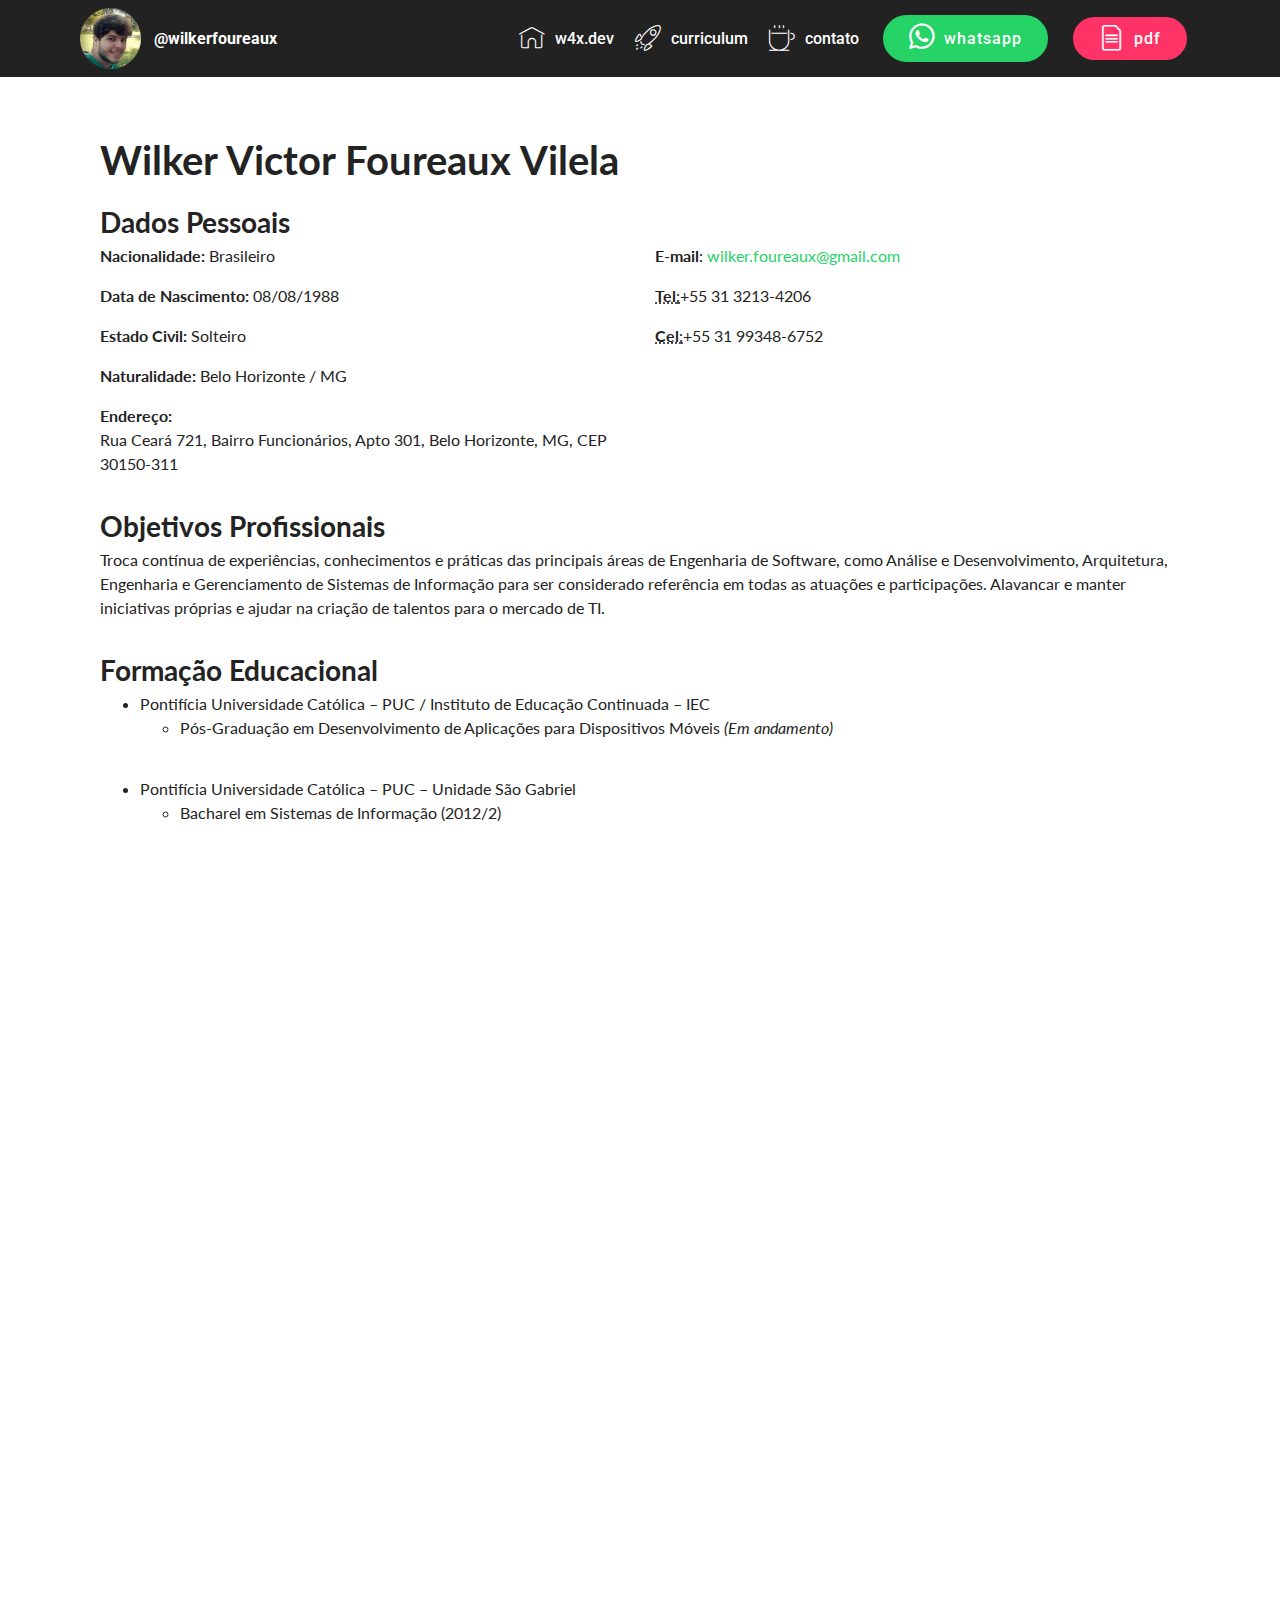
==== commit c1539671: "improvements in home and contact pages" ====
--- a/page1.html
+++ b/page1.html
@@ -61,14 +61,14 @@
                         contato</a></li></ul>
             <div class="navbar-buttons mbr-section-btn"><a class="btn btn-sm btn-primary display-4" href="https://wa.me/+5531993486752"><span class="socicon socicon-whatsapp mbr-iconfont mbr-iconfont-btn"></span>
                     
-                    whatsapp</a> <a class="btn btn-sm btn-secondary-outline display-4" href="https://drive.google.com/open?id=1NzzqrQV06mlaTWRjmNzqtCL3B72zoP9i" target="_blank"><span class="mbrib-file mbr-iconfont mbr-iconfont-btn"></span>
+                    whatsapp</a> <a class="btn btn-sm btn-secondary display-4" href="https://drive.google.com/open?id=1NzzqrQV06mlaTWRjmNzqtCL3B72zoP9i" target="_blank"><span class="mbrib-file mbr-iconfont mbr-iconfont-btn"></span>
                     
                     pdf</a></div>
         </div>
     </nav>
 </section>
 
-<section class="engine"><a href="https://mobirise.info/n">simple web templates</a></section><section class="mbr-section article content1 cid-rFPD7gVWzP" id="custom-html-8">
+<section class="engine"><a href="https://mobirise.info/y">html site templates</a></section><section class="mbr-section article content1 cid-rFPD7gVWzP" id="custom-html-8">
 
     
 
@@ -456,6 +456,20 @@
 	 <!-- div container -->
 </section>
 
+<section class="mbr-section info1 cid-rFVjFIYuHU" id="info1-q">
+
+    
+
+    
+    <div class="container">
+        <div class="row justify-content-center content-row">
+            <div class="media-container-column col-12 col-lg-3 col-md-4">
+                <div class="mbr-section-btn align-right py-4"><a class="btn btn-secondary display-4" href="page2.html">CONTATO</a></div>
+            </div>
+        </div>
+    </div>
+</section>
+
 <section once="footers" class="cid-rFQbaRw2G3" id="footer6-b">
 
     
@@ -486,7 +500,6 @@
   <script src="assets/theme/js/script.js"></script>
   
   
- <div id="scrollToTop" class="scrollToTop mbr-arrow-up"><a style="text-align: center;"><i class="mbr-arrow-up-icon mbr-arrow-up-icon-cm cm-icon cm-icon-smallarrow-up"></i></a></div>
-    <input name="animation" type="hidden">
+  <input name="animation" type="hidden">
   </body>
 </html>--- a/assets/mobirise/css/mbr-additional.css
+++ b/assets/mobirise/css/mbr-additional.css
@@ -106,7 +106,7 @@
   background-color: #879a9f !important;
 }
 .bg-danger {
-  background-color: #b1a374 !important;
+  background-color: #66ff66 !important;
 }
 .btn-primary,
 .btn-primary:active {
@@ -210,23 +210,23 @@
 }
 .btn-danger,
 .btn-danger:active {
-  background-color: #b1a374 !important;
-  border-color: #b1a374 !important;
-  color: #ffffff !important;
+  background-color: #66ff66 !important;
+  border-color: #66ff66 !important;
+  color: #006600 !important;
 }
 .btn-danger:hover,
 .btn-danger:focus,
 .btn-danger.focus,
 .btn-danger.active {
-  color: #ffffff !important;
-  background-color: #8b7d4e !important;
-  border-color: #8b7d4e !important;
+  color: #006600 !important;
+  background-color: #19ff19 !important;
+  border-color: #19ff19 !important;
 }
 .btn-danger.disabled,
 .btn-danger:disabled {
-  color: #ffffff !important;
-  background-color: #8b7d4e !important;
-  border-color: #8b7d4e !important;
+  color: #006600 !important;
+  background-color: #19ff19 !important;
+  border-color: #19ff19 !important;
 }
 .btn-white {
   color: #333333 !important;
@@ -374,22 +374,22 @@
 .btn-danger-outline,
 .btn-danger-outline:active {
   background: none;
-  border-color: #7a6e45;
-  color: #7a6e45;
+  border-color: #00ff00;
+  color: #00ff00;
 }
 .btn-danger-outline:hover,
 .btn-danger-outline:focus,
 .btn-danger-outline.focus,
 .btn-danger-outline.active {
-  color: #ffffff;
-  background-color: #b1a374;
-  border-color: #b1a374;
+  color: #006600;
+  background-color: #66ff66;
+  border-color: #66ff66;
 }
 .btn-danger-outline.disabled,
 .btn-danger-outline:disabled {
-  color: #ffffff !important;
-  background-color: #b1a374 !important;
-  border-color: #b1a374 !important;
+  color: #006600 !important;
+  background-color: #66ff66 !important;
+  border-color: #66ff66 !important;
 }
 .btn-black-outline,
 .btn-black-outline:active {
@@ -441,7 +441,7 @@
   color: #879a9f !important;
 }
 .text-danger {
-  color: #b1a374 !important;
+  color: #66ff66 !important;
 }
 .text-white {
   color: #ffffff !important;
@@ -471,7 +471,7 @@
 }
 a.text-danger:hover,
 a.text-danger:focus {
-  color: #7a6e45 !important;
+  color: #00ff00 !important;
 }
 a.text-white:hover,
 a.text-white:focus {
@@ -491,7 +491,7 @@
   background-color: #879a9f;
 }
 .alert-danger {
-  background-color: #b1a374;
+  background-color: #66ff66;
 }
 .mbr-section-btn a.btn:not(.btn-form) {
   border-radius: 100px;
@@ -541,11 +541,11 @@
 }
 .mbr-plan-header.bg-danger .mbr-plan-subtitle,
 .mbr-plan-header.bg-danger .mbr-plan-price-desc {
-  color: #dfd9c6;
+  color: #ffffff;
 }
 /* Scroll to top button*/
-#scrollToTop a {
-  border-radius: 100px;
+.scrollToTop_wraper {
+  display: none;
 }
 .form-control {
   font-family: 'Lato', sans-serif;
@@ -1210,6 +1210,17 @@
   font-weight: bold;
   padding-top: 20px;
 }
+.cid-rFVjFIYuHU {
+  padding-top: 0px;
+  padding-bottom: 0px;
+  background-color: #ffffff;
+}
+.cid-rFVjFIYuHU .mbr-section-subtitle {
+  color: #767676;
+}
+.cid-rFVjFIYuHU .btn {
+  margin: 0 0 .5rem 0;
+}
 .cid-rFQbaRw2G3 {
   padding-top: 30px;
   padding-bottom: 30px;
@@ -2034,8 +2045,76 @@
 .cid-rFRKTkPv57 .dropdown-item:hover {
   color: #ff7f9f !important;
 }
-.cid-rFRMtuQd8X {
-  padding-top: 30px;
-  padding-bottom: 30px;
-  background-color: #2e2e2e;
-}
+.cid-rFVkH450pa {
+  padding-top: 60px;
+  padding-bottom: 60px;
+  background-color: #222222;
+}
+@media (max-width: 767px) {
+  .cid-rFVkH450pa .content {
+    text-align: center;
+  }
+  .cid-rFVkH450pa .content > div:not(:last-child) {
+    margin-bottom: 2rem;
+  }
+}
+@media (max-width: 767px) {
+  .cid-rFVkH450pa .media-wrap {
+    margin-bottom: 1rem;
+  }
+}
+.cid-rFVkH450pa .media-wrap .mbr-iconfont-logo {
+  font-size: 7.5rem;
+  color: #f36;
+}
+.cid-rFVkH450pa .media-wrap img {
+  height: 6rem;
+}
+@media (max-width: 767px) {
+  .cid-rFVkH450pa .footer-lower .copyright {
+    margin-bottom: 1rem;
+    text-align: center;
+  }
+}
+.cid-rFVkH450pa .footer-lower hr {
+  margin: 1rem 0;
+  border-color: #fff;
+  opacity: .05;
+}
+.cid-rFVkH450pa .footer-lower .social-list {
+  padding-left: 0;
+  margin-bottom: 0;
+  list-style: none;
+  display: flex;
+  flex-wrap: wrap;
+  justify-content: flex-end;
+  -webkit-justify-content: flex-end;
+}
+.cid-rFVkH450pa .footer-lower .social-list .mbr-iconfont-social {
+  font-size: 1.3rem;
+  color: #fff;
+}
+.cid-rFVkH450pa .footer-lower .social-list .soc-item {
+  margin: 0 .5rem;
+}
+.cid-rFVkH450pa .footer-lower .social-list a {
+  margin: 0;
+  opacity: .5;
+  -webkit-transition: .2s linear;
+  transition: .2s linear;
+}
+.cid-rFVkH450pa .footer-lower .social-list a:hover {
+  opacity: 1;
+}
+@media (max-width: 767px) {
+  .cid-rFVkH450pa .footer-lower .social-list {
+    justify-content: center;
+    -webkit-justify-content: center;
+  }
+}
+.cid-rFVkH450pa .copyright > p {
+  color: #767676;
+}
+.cid-rFVkH450pa H5 {
+  text-align: left;
+}
--- a/assets/mobirise/css/mbr-additional.css
+++ b/assets/mobirise/css/mbr-additional.css
@@ -106,7 +106,7 @@
   background-color: #879a9f !important;
 }
 .bg-danger {
-  background-color: #b1a374 !important;
+  background-color: #66ff66 !important;
 }
 .btn-primary,
 .btn-primary:active {
@@ -210,23 +210,23 @@
 }
 .btn-danger,
 .btn-danger:active {
-  background-color: #b1a374 !important;
-  border-color: #b1a374 !important;
-  color: #ffffff !important;
+  background-color: #66ff66 !important;
+  border-color: #66ff66 !important;
+  color: #006600 !important;
 }
 .btn-danger:hover,
 .btn-danger:focus,
 .btn-danger.focus,
 .btn-danger.active {
-  color: #ffffff !important;
-  background-color: #8b7d4e !important;
-  border-color: #8b7d4e !important;
+  color: #006600 !important;
+  background-color: #19ff19 !important;
+  border-color: #19ff19 !important;
 }
 .btn-danger.disabled,
 .btn-danger:disabled {
-  color: #ffffff !important;
-  background-color: #8b7d4e !important;
-  border-color: #8b7d4e !important;
+  color: #006600 !important;
+  background-color: #19ff19 !important;
+  border-color: #19ff19 !important;
 }
 .btn-white {
   color: #333333 !important;
@@ -374,22 +374,22 @@
 .btn-danger-outline,
 .btn-danger-outline:active {
   background: none;
-  border-color: #7a6e45;
-  color: #7a6e45;
+  border-color: #00ff00;
+  color: #00ff00;
 }
 .btn-danger-outline:hover,
 .btn-danger-outline:focus,
 .btn-danger-outline.focus,
 .btn-danger-outline.active {
-  color: #ffffff;
-  background-color: #b1a374;
-  border-color: #b1a374;
+  color: #006600;
+  background-color: #66ff66;
+  border-color: #66ff66;
 }
 .btn-danger-outline.disabled,
 .btn-danger-outline:disabled {
-  color: #ffffff !important;
-  background-color: #b1a374 !important;
-  border-color: #b1a374 !important;
+  color: #006600 !important;
+  background-color: #66ff66 !important;
+  border-color: #66ff66 !important;
 }
 .btn-black-outline,
 .btn-black-outline:active {
@@ -441,7 +441,7 @@
   color: #879a9f !important;
 }
 .text-danger {
-  color: #b1a374 !important;
+  color: #66ff66 !important;
 }
 .text-white {
   color: #ffffff !important;
@@ -471,7 +471,7 @@
 }
 a.text-danger:hover,
 a.text-danger:focus {
-  color: #7a6e45 !important;
+  color: #00ff00 !important;
 }
 a.text-white:hover,
 a.text-white:focus {
@@ -491,7 +491,7 @@
   background-color: #879a9f;
 }
 .alert-danger {
-  background-color: #b1a374;
+  background-color: #66ff66;
 }
 .mbr-section-btn a.btn:not(.btn-form) {
   border-radius: 100px;
@@ -541,11 +541,11 @@
 }
 .mbr-plan-header.bg-danger .mbr-plan-subtitle,
 .mbr-plan-header.bg-danger .mbr-plan-price-desc {
-  color: #dfd9c6;
+  color: #ffffff;
 }
 /* Scroll to top button*/
-#scrollToTop a {
-  border-radius: 100px;
+.scrollToTop_wraper {
+  display: none;
 }
 .form-control {
   font-family: 'Lato', sans-serif;
@@ -1210,6 +1210,17 @@
   font-weight: bold;
   padding-top: 20px;
 }
+.cid-rFVjFIYuHU {
+  padding-top: 0px;
+  padding-bottom: 0px;
+  background-color: #ffffff;
+}
+.cid-rFVjFIYuHU .mbr-section-subtitle {
+  color: #767676;
+}
+.cid-rFVjFIYuHU .btn {
+  margin: 0 0 .5rem 0;
+}
 .cid-rFQbaRw2G3 {
   padding-top: 30px;
   padding-bottom: 30px;
@@ -2034,8 +2045,76 @@
 .cid-rFRKTkPv57 .dropdown-item:hover {
   color: #ff7f9f !important;
 }
-.cid-rFRMtuQd8X {
-  padding-top: 30px;
-  padding-bottom: 30px;
-  background-color: #2e2e2e;
-}
+.cid-rFVkH450pa {
+  padding-top: 60px;
+  padding-bottom: 60px;
+  background-color: #222222;
+}
+@media (max-width: 767px) {
+  .cid-rFVkH450pa .content {
+    text-align: center;
+  }
+  .cid-rFVkH450pa .content > div:not(:last-child) {
+    margin-bottom: 2rem;
+  }
+}
+@media (max-width: 767px) {
+  .cid-rFVkH450pa .media-wrap {
+    margin-bottom: 1rem;
+  }
+}
+.cid-rFVkH450pa .media-wrap .mbr-iconfont-logo {
+  font-size: 7.5rem;
+  color: #f36;
+}
+.cid-rFVkH450pa .media-wrap img {
+  height: 6rem;
+}
+@media (max-width: 767px) {
+  .cid-rFVkH450pa .footer-lower .copyright {
+    margin-bottom: 1rem;
+    text-align: center;
+  }
+}
+.cid-rFVkH450pa .footer-lower hr {
+  margin: 1rem 0;
+  border-color: #fff;
+  opacity: .05;
+}
+.cid-rFVkH450pa .footer-lower .social-list {
+  padding-left: 0;
+  margin-bottom: 0;
+  list-style: none;
+  display: flex;
+  flex-wrap: wrap;
+  justify-content: flex-end;
+  -webkit-justify-content: flex-end;
+}
+.cid-rFVkH450pa .footer-lower .social-list .mbr-iconfont-social {
+  font-size: 1.3rem;
+  color: #fff;
+}
+.cid-rFVkH450pa .footer-lower .social-list .soc-item {
+  margin: 0 .5rem;
+}
+.cid-rFVkH450pa .footer-lower .social-list a {
+  margin: 0;
+  opacity: .5;
+  -webkit-transition: .2s linear;
+  transition: .2s linear;
+}
+.cid-rFVkH450pa .footer-lower .social-list a:hover {
+  opacity: 1;
+}
+@media (max-width: 767px) {
+  .cid-rFVkH450pa .footer-lower .social-list {
+    justify-content: center;
+    -webkit-justify-content: center;
+  }
+}
+.cid-rFVkH450pa .copyright > p {
+  color: #767676;
+}
+.cid-rFVkH450pa H5 {
+  text-align: left;
+}
